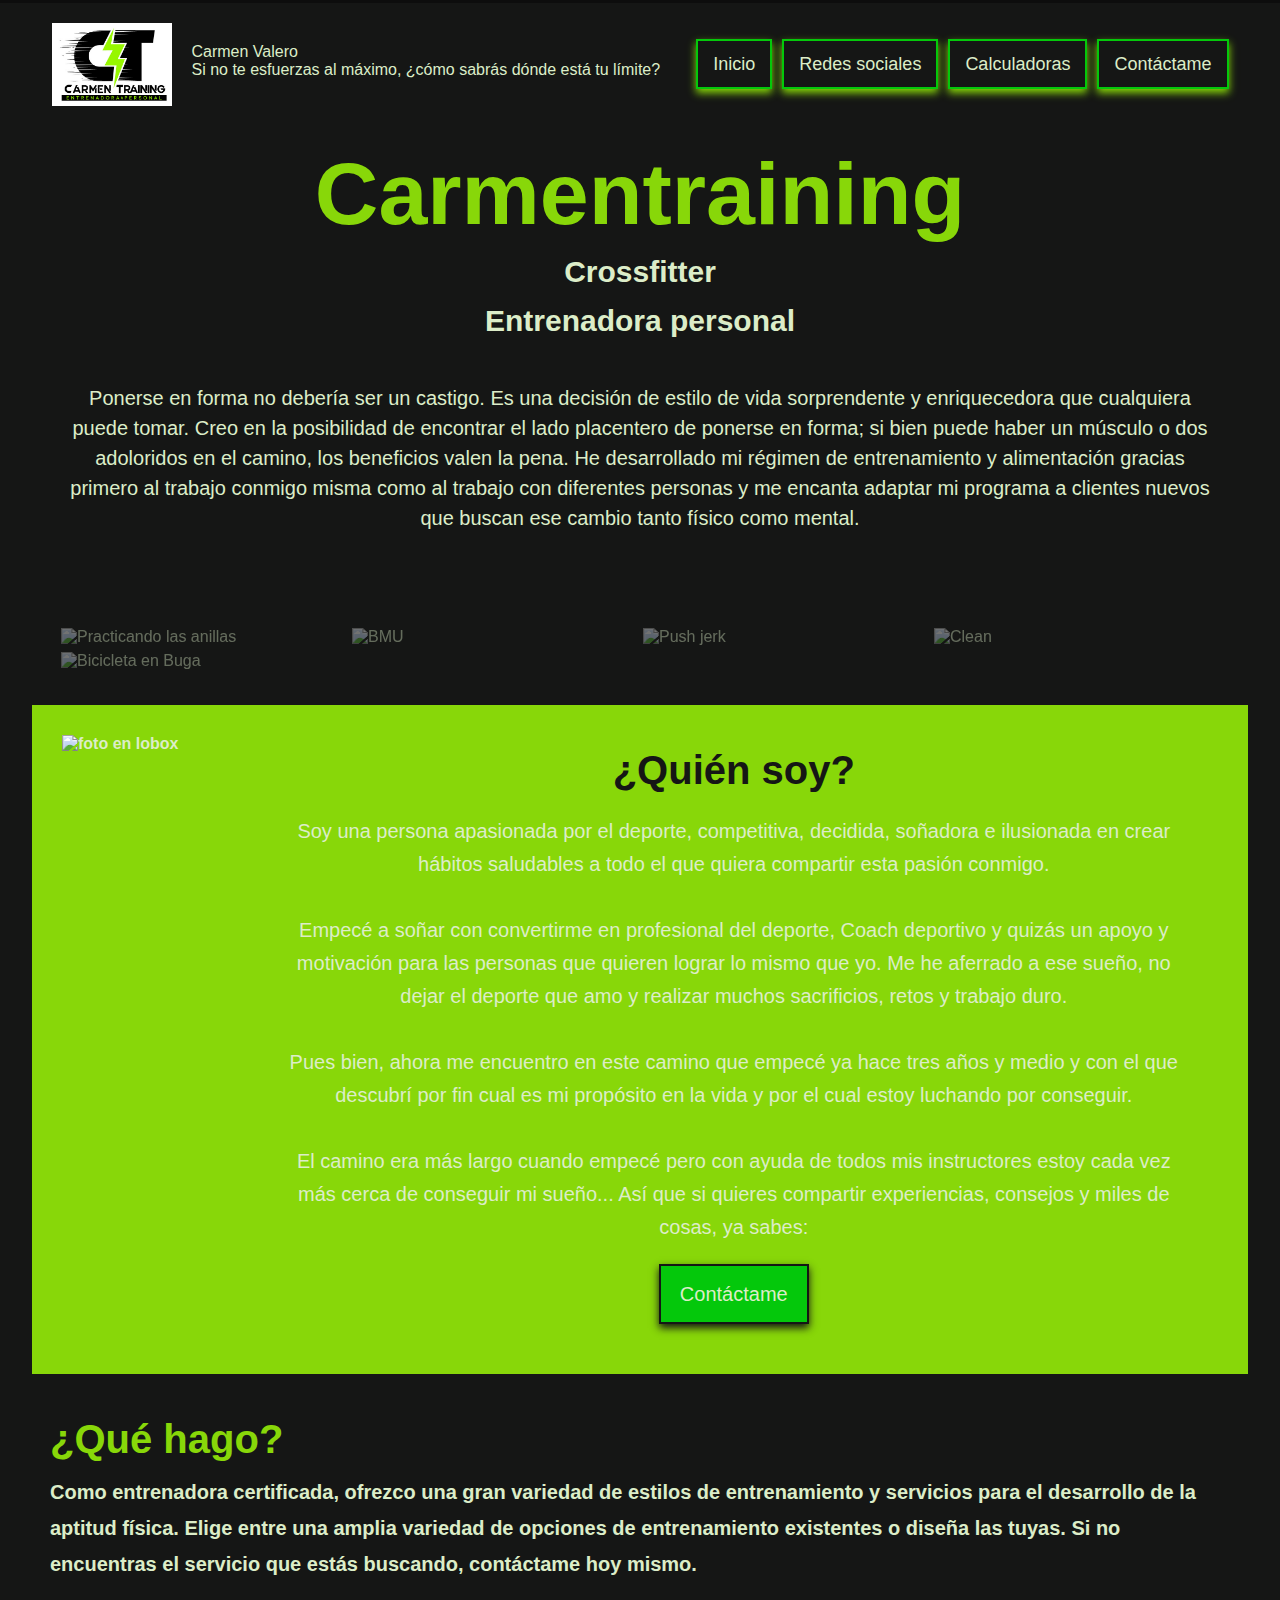
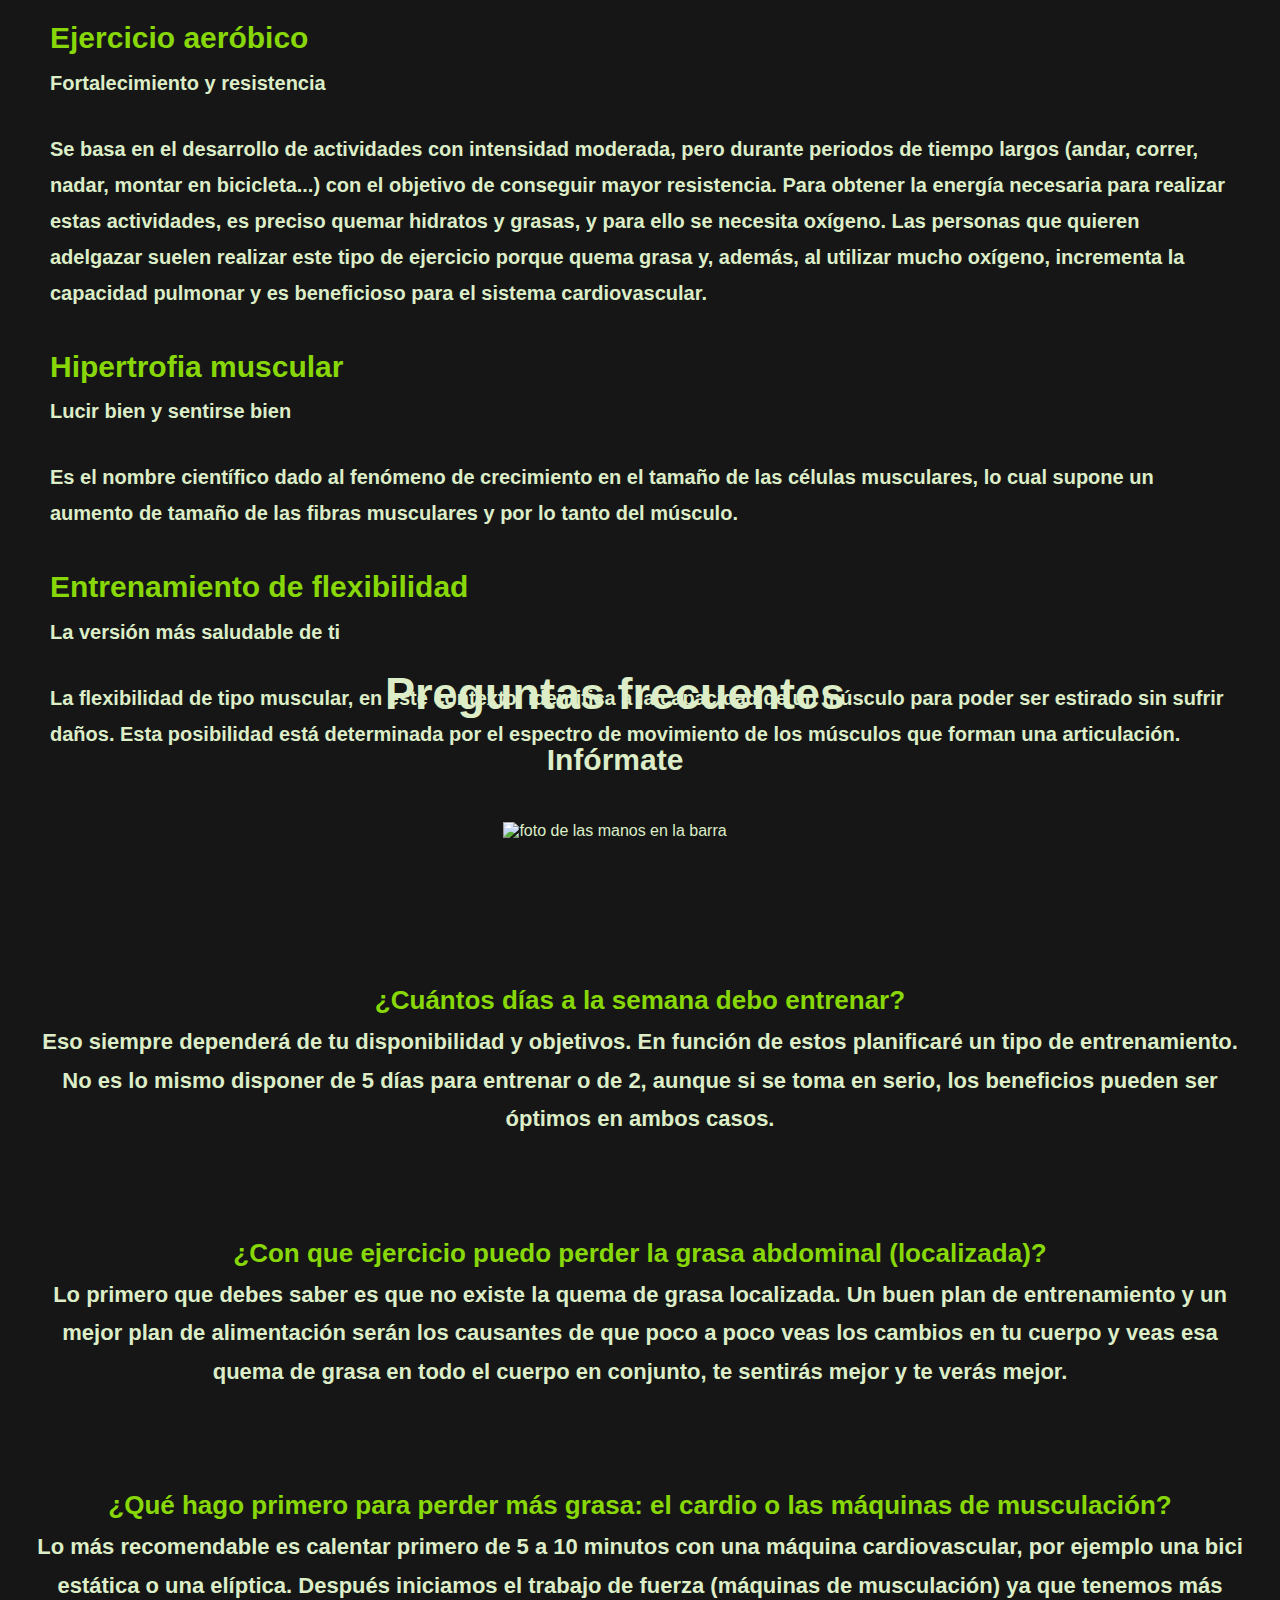
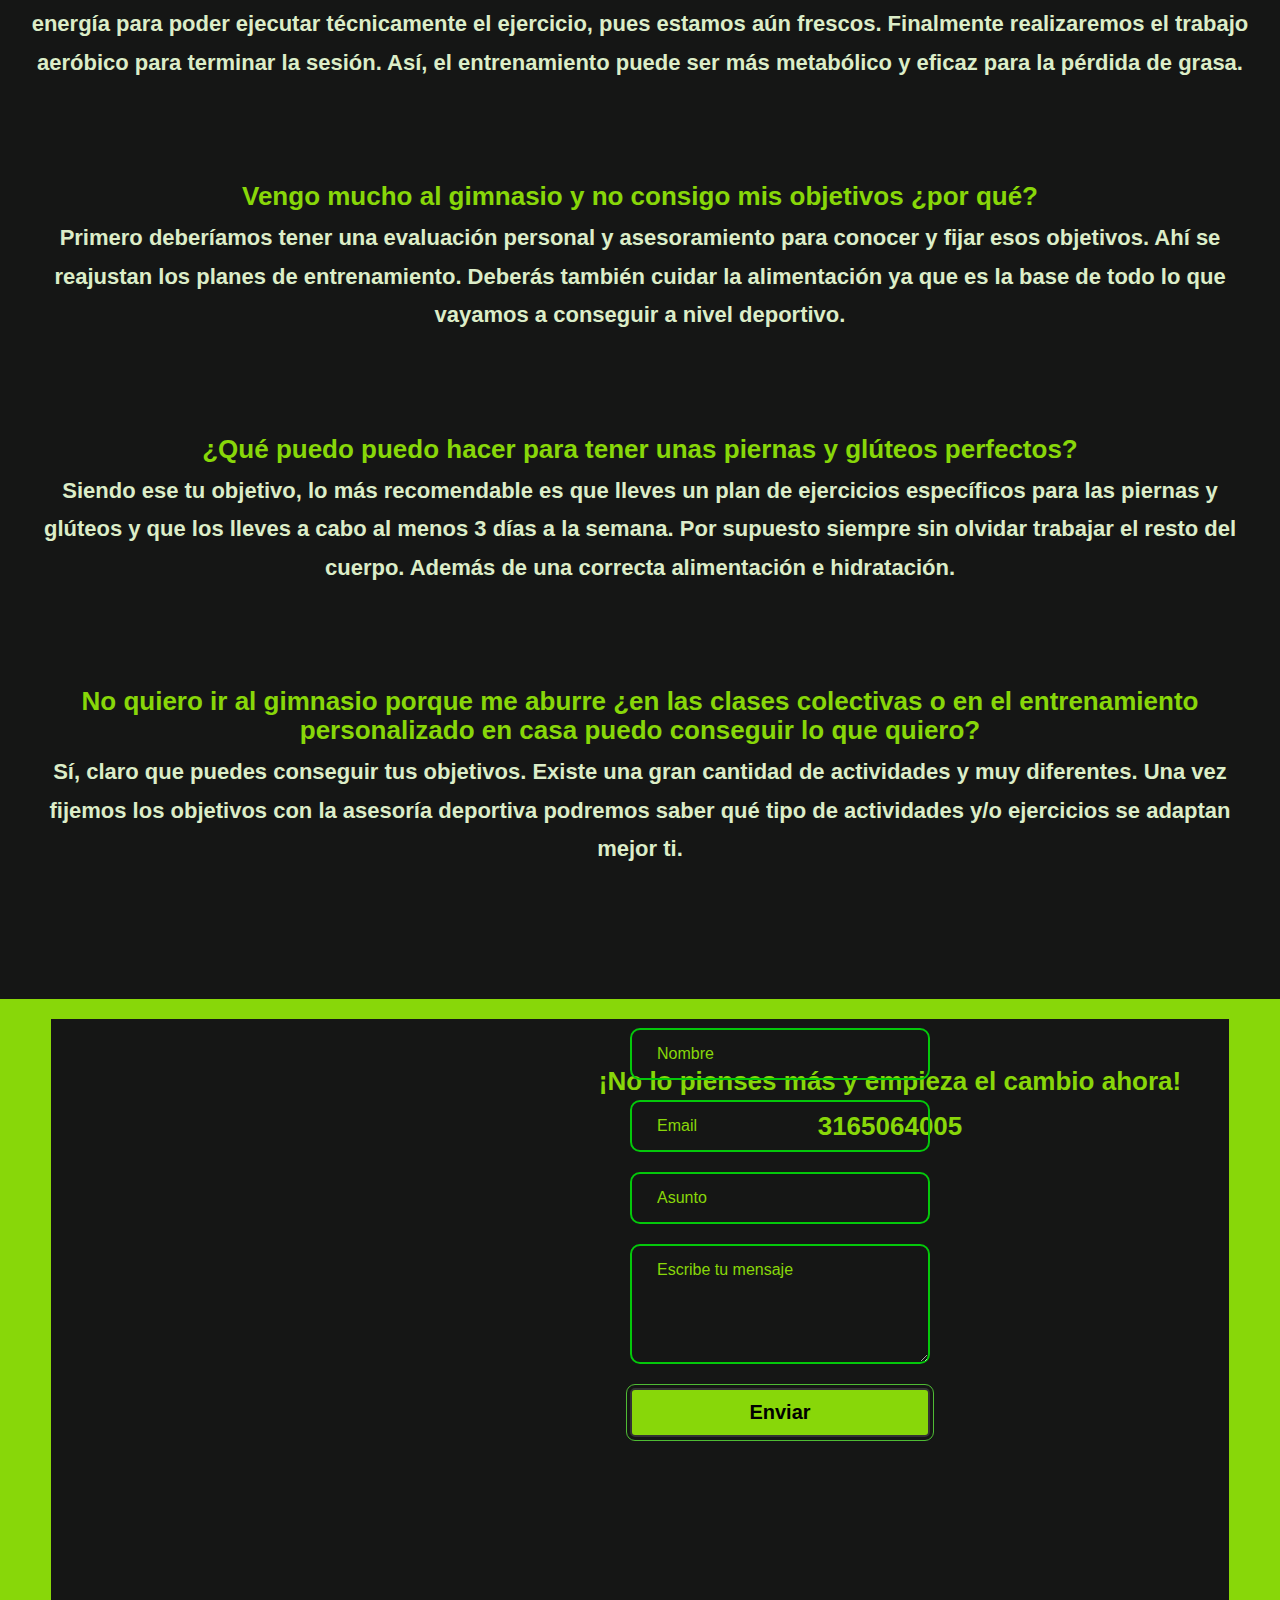
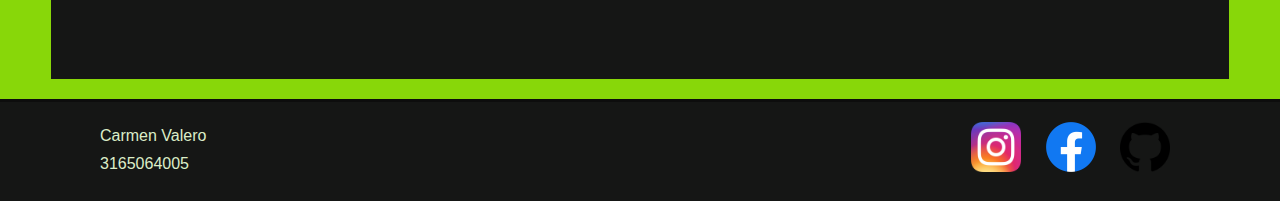
==== index.html @ f2d3661d "first commit" ====
<!DOCTYPE html>
<html lang="en">
	<head>
		<meta charset="utf-8">
		<meta name="viewport" content="width=device-width, initial-scale=1">
		<link rel="preconnect" href="https://fonts.googleapis.com">
		<link rel="preconnect" href="https://fonts.gstatic.com" crossorigin>
		<link href="https://fonts.googleapis.com/css2?family=Quicksand:wght@300;400;500;700&display=swap" rel="stylesheet">
		<link rel="stylesheet" href="style.css" />
		<link rel="shortcut icon" href="Imagenes/contraste-06.ico">
		<script src="index.js"></script>
		<title> @Carmentraining</title>
	</head>

	<body>
		<header>
			<nav class="nav">
				<section class="nav-left">
					<picture class="logo-nombre-eslogan">
						<img class= "logo" src="Imagenes/contraste-06.jpg" alt="logo de carmentraining">
						<figcaption class="nombre-eslogan">
							<p>Carmen Valero</p>
							<p>Si no te esfuerzas al máximo, ¿cómo sabrás dónde está tu límite?</p>
						</figcaption>
					</picture>
				</section>

				<ul class="nav-menu">
					<li class="nav-menu-item item1"><a class="nav-menu-link" href="#"><img src="./Imagenes/Inicio.png" alt="Inicio"><span>Inicio</span> </a></li>
					<li class="nav-menu-item-redes"><a class="nav-menu-link-redes" href="#footer"><img src="./Imagenes/redes-sociales.png" alt="Redes Sociales"><span>Redes sociales</span></a></li>
					<li class="nav-menu-item item3"><a class="nav-menu-link" href="./calculadoras.html"><img src="./Imagenes/calculadora.png" alt="Calculadoras"><span>Calculadoras</span></a></li>
					<li class="nav-menu-item item4"><a class="nav-menu-link" href="https://api.whatsapp.com/send?phone=573165064005" target="_blank"><img src="./Imagenes/contactame.png" alt="Contáctame"><span>Contáctame</span></a></li>
				</ul>
			</nav>
		</header>

		<main>
			<section class="carmentraining">
				<h1>Carmentraining</h1>
				<h2>Crossfitter</h2>
				<h3>Entrenadora personal</h3>
				<p>Ponerse en forma no debería ser un castigo. Es una decisión de estilo de vida sorprendente y enriquecedora que cualquiera puede tomar. Creo en la posibilidad de encontrar el lado placentero de ponerse en forma; si bien puede haber un músculo o dos adoloridos en el camino, los beneficios valen la pena. He desarrollado mi régimen de entrenamiento y alimentación gracias primero al trabajo conmigo misma como al trabajo con diferentes personas y me encanta adaptar mi programa a clientes nuevos que buscan ese cambio tanto físico como mental.</p>	
			</section>
		

			<section class="instagram">
					<img class="instagram-item" src="./imagenes/instagram1.jpg" alt="Practicando las anillas">
					<img class="instagram-item"  src="./imagenes/instagram2.jpg" alt="BMU">
					<img class="instagram-item"  src="./imagenes/instagram3.jpg" alt="Push jerk">
					<img class="instagram-item"  src="./imagenes/instagram4.jpg" alt="Clean">
					<img class="instagram-item"  src="./imagenes/instagram5.jpg" alt="Bicicleta en Buga">
			</section>

			<section class="quien-soy">
				<picture>
					<img src="./imagenes/principal.jpg" alt="foto en lobox">
					<figcaption>
						<p>¿Quién soy?</p>
						<p>Soy una persona apasionada por el deporte, competitiva, decidida, soñadora e ilusionada en crear hábitos saludables a todo el que quiera compartir esta pasión conmigo.<br><br>
						Empecé a soñar con convertirme en profesional del deporte, Coach deportivo y quizás un apoyo y motivación para las personas que quieren lograr lo mismo que yo. Me he aferrado a ese sueño, no dejar el deporte que amo y realizar muchos sacrificios, retos y trabajo duro. <br><br>
						Pues bien, ahora me encuentro en este camino que empecé ya hace tres años y medio y con el que descubrí por fin cual es mi propósito en la vida y por el cual estoy luchando por conseguir.<br><br> 
						El camino era más largo cuando empecé pero con ayuda de todos mis instructores estoy cada vez más cerca de conseguir mi sueño... Así que si quieres compartir experiencias, consejos y miles de cosas, ya sabes:</p>
						<a class="contactame" href="https://api.whatsapp.com/send?phone=573165064005" target="_blank">Contáctame</a>
					</figcaption>
				</picture>
			</section>

			<section class="que-hago">
				<picture>
					<img src="./imagenes/principal2.jpg" alt="">
				</picture>

				<article class="descripcion-titulo">
				<p>¿Qué hago?</p>
				<p>Como entrenadora certificada, ofrezco una gran variedad de estilos de entrenamiento y servicios para el desarrollo de la aptitud física. Elige entre una amplia variedad de opciones de entrenamiento existentes o diseña las tuyas. Si no encuentras el servicio que estás buscando, contáctame hoy mismo.</p>
				</article>

				<article class="descripcion">
					<p>Ejercicio aeróbico</p>
					<p>Fortalecimiento y resistencia</p>
					<p>Se basa en el desarrollo de actividades con intensidad moderada, pero durante periodos de tiempo largos (andar, correr, nadar, montar en bicicleta...) con el objetivo de conseguir mayor resistencia. Para obtener la energía necesaria para realizar estas actividades, es preciso quemar hidratos y grasas, y para ello se necesita oxígeno. Las personas que quieren adelgazar suelen realizar este tipo de ejercicio porque quema grasa y, además, al utilizar mucho oxígeno, incrementa la capacidad pulmonar y es beneficioso para el sistema cardiovascular.</p>
				</article>

				<article  class="descripcion">
					<p>Hipertrofia muscular</p>
					<p>Lucir bien y sentirse bien</p>
					<p>Es el nombre científico dado al fenómeno de crecimiento en el tamaño de las células musculares, lo cual supone un aumento de tamaño de las fibras musculares y por lo tanto del músculo.</p>
				</article>
				
				<article  class="descripcion">				
					<p>Entrenamiento de flexibilidad</p>
					<p>La versión más saludable de ti</p>
					<p>La flexibilidad de tipo muscular, en este contexto, identifica a la capacidad de un músculo para poder ser estirado sin sufrir daños. Esta posibilidad está determinada por el espectro de movimiento de los músculos que forman una articulación.</p>
				</article>	
			</section>

			<section class="preguntas_frecuentes">
				<section class="preguntas">
					<picture>
						<img src="./imagenes/principal3.jpg" alt="foto de las manos en la barra">
						<figcaption>
							<p>Preguntas frecuentes</p>
							<p>Infórmate</p>
						</figcaption>
					</picture>
				</section>

				<section class="respuestas">
					<article class="respuesta">
						<p>¿Cuántos días a la semana debo entrenar?</p>
						<p>Eso siempre dependerá de tu disponibilidad y objetivos. En función de estos planificaré un tipo de entrenamiento. No es lo mismo disponer de 5 días para entrenar o de 2, aunque si se toma en serio, los beneficios pueden ser óptimos en ambos casos.</p>
					</article>

					<article class="respuesta">
						<p>¿Con que ejercicio puedo perder la grasa abdominal (localizada)?</p>
						<p>Lo primero que debes saber es que no existe la quema de grasa localizada. Un buen plan de entrenamiento y un mejor plan de alimentación serán los causantes de que poco a poco veas los cambios en tu cuerpo y veas esa quema de grasa en todo el cuerpo en conjunto, te sentirás mejor y te verás mejor.</p>	
					</article>

					<article class="respuesta">
						<p>¿Qué hago primero para perder más grasa: el cardio o las máquinas de musculación?</p>
						<p>Lo más recomendable es calentar primero de 5 a 10 minutos con una máquina cardiovascular, por ejemplo una bici estática o una elíptica. Después iniciamos el trabajo de fuerza (máquinas de musculación) ya que tenemos más energía para poder ejecutar técnicamente el ejercicio, pues estamos aún frescos. Finalmente realizaremos el trabajo aeróbico para terminar la sesión. Así,  el entrenamiento puede ser más metabólico y eficaz para la pérdida de grasa.</p>	
					</article>

					<article class="respuesta">
						<p>Vengo mucho al gimnasio y no consigo mis objetivos ¿por qué?</p>
						<p>Primero deberíamos tener una evaluación personal y asesoramiento para conocer y fijar esos objetivos. Ahí se reajustan los planes de entrenamiento. Deberás también cuidar la alimentación ya que es la base de todo lo que vayamos a conseguir a nivel deportivo.</p>
					</article>
					
					<article class="respuesta">
						<p>¿Qué puedo puedo hacer para tener unas piernas y glúteos perfectos?</p>
						<p>Siendo ese tu objetivo, lo más recomendable es que lleves un plan de ejercicios específicos para las piernas y glúteos y que los lleves a cabo al menos 3 días a la semana. Por supuesto siempre sin olvidar trabajar el resto del cuerpo. Además de una correcta alimentación e hidratación.</p>
					</article>
					
					<article class="respuesta">
						<p>No quiero ir al gimnasio porque me aburre ¿en las clases colectivas o en el entrenamiento personalizado en casa puedo conseguir lo que quiero?</p>
						<p>Sí, claro que puedes conseguir tus objetivos. Existe una gran cantidad de actividades y muy diferentes. Una vez fijemos los objetivos con la asesoría deportiva podremos saber qué tipo de actividades y/o ejercicios se adaptan mejor ti.</p>
					</article>
				</section>
			</section>

			<section class="seccion-formulario">
				<section class="empieza_el_cambio">
					<section class="foto">
						<picture>
							<img src="./imagenes/principal4.jpg" alt="">
						</picture>
					</section>
				
					<section class="bloque-formulario">
						<article>
							<p>¡No lo pienses más y empieza el cambio ahora!</p>
							<p>3165064005</p>
						</article>
						<form class="formulario" action="mvalero4@hotmail.es" method="post" enctype="text/plain">
							<label for="nombre">
								<input class="celdas" type="text" name="nombre" value="Nombre" required autocomplete="name">
							</label>
							<label for="email">
								<input class="celdas" type="email" name="email" value="Email" required autocomplete="email">
							</label>
							<label for="asunto">
								<input class="celdas" type="text" name="asunto" value="Asunto" required>
							</label>
							<label for="mensaje">
								<textarea class="celdas" name="mensaje" rows="8" cols="80" required>Escribe tu mensaje</textarea>
							</label>
							<label for="enviar">
								<input class="boton" type="submit" name="enviar" value="Enviar">
							</label>
						</form>
					</section>
				</section>
			</section>

		</main>

		<footer id="footer">
			<section class="left">
				<p>Carmen Valero</p>
				<p>3165064005</p>
			</section>

			<section class="right">
				<a href="https://www.instagram.com/carmentraining/" target="_blank"><img src="./Imagenes/Instagram_icon.png.png" alt="logo-instagram"></a>
				<a href="https://www.facebook.com/mvalero4" target="_blank"><img src="./Imagenes/logo-facebook.png" alt="logo-facebook"></a>
				<a href="https://github.com/mvalero4" target="_blank"><img src="./Imagenes/logo-github.png" alt="logo-github"></a>
			</section>
		</footer>

	</body>

</html>
---- style.css ----
:root{
  --text-color: #DCEDC8;
  --text-color2: #212121;
  --background-color: #0d0d0d;
  --events-color: #151615;
  --button-color: #88D709;
  --button-color2: #04C80B;
  --font-weight-p: normal normal normal 20px/3.6rem avenir-lt-w01_35-light1475496,avenir-lt-w05_35-light,sans-serif;
  --font-weight-p2: normal normal normal 16px/1.75em avenir-lt-w01_35-light1475496,avenir-lt-w05_35-light,sans-serif;
  --font-weight-p3: normal normal normal 22px/1.75em avenir-lt-w01_35-light1475496,avenir-lt-w05_35-light,sans-serif;
  --font-weight-p4: normal normal normal 26px/1.75rem avenir-lt-w01_35-light1475496,avenir-lt-w05_35-light,sans-serif;
  --font-botones: normal normal normal 24px/1.75rem avenir-lt-w01_35-light1475496,avenir-lt-w05_35-light,sans-serif;
  --font-botones-inicio: normal normal normal 18px/1.75rem avenir-lt-w01_35-light1475496,avenir-lt-w05_35-light,sans-serif;
  --font-botones-inicio-reducidos: normal normal normal 12px/1.75rem avenir-lt-w01_35-light1475496,avenir-lt-w05_35-light,sans-serif;
}

*{
  box-sizing: border-box;
  padding: 0;
  margin: 0;
}

html{
  font-size: 62.5%;
}

body{
  font-size: 1.6rem;
  font-family: Arial, Helvetica, sans-serif;
  background-color: var(--background-color);
  color: var(--text-color);
  overflow-x: hidden;
}


/* Barra de navegación */

header{
  width: 100%;
  height: auto;
  align-items: center;
  background-color: var(--events-color);
  display: flex;
  justify-content: space-between;
  padding: 10px;
  position: fixed;
}

.nav{
  width: 95%;
  margin: 0 auto;
  background-color: var(--events-color);
  display: flex;
  justify-content: space-between;
}

.nav-left{
  display: flex;
  align-items: center;
  height: auto;
}

.logo-nombre-eslogan{
  display: flex;
  margin: 10px;
  height: auto;
}

.logo{
  width: 120px;
  height: auto;
  object-fit: cover;
}

.nombre-eslogan{
  margin-left: 20px;
  margin-top: 20px;
  justify-content: center;
  min-width: 200px;
}







/* botones */

.nav-menu{
  display: flex;
  list-style: none;
  align-items: center;
  height: auto;
}

.nav-menu-item {
  display: inline-block;
  border: 2px solid #00e600;
  background-color: transparent;
  font: var(--font-botones-inicio);
  border: 2px solid var(--button-color2);  
  text-align: center;
  width: max-content;
  height: 50px;
  margin-right: 10px;
  cursor: pointer;
  box-shadow: 0px 4px 8px var(--button-color);
  transition: .3s;
  z-index: 1;
  position: relative;
  overflow: hidden;
}

.nav-menu-item::before{
  content: '';
  width: 0;
  height: 300%;
  position: absolute;
  top: 50%;
  left: 50%;
  transform: translate(-50%, -50%) rotate(45deg);
  background: var(--text-color);
  transition: .5s ease;
  display: block;
  z-index: -1;
}

.nav-menu-item:hover::before {
  width: 105%;
}

.nav-menu-item:hover {
  color: #111;
  transform: translateY(50%);
}

.nav-menu-item-redes {
  display: inline-block;
  background-color: transparent;
  font: var(--font-botones-inicio);
  border: 2px solid var(--button-color2);  
  text-align: center;
  width: max-content;
  height: 50px;
  margin-right: 10px;
  cursor: pointer;
  box-shadow: 0px 4px 8px var(--button-color);
  transition: .3s;
  z-index: 1;
  position: relative;
  overflow: hidden;
}

.nav-menu-item-redes::before{
  content: '';
  width: 0;
  height: 300%;
  position: absolute;
  top: 50%;
  left: 50%;
  transform: translate(-50%, -50%) rotate(45deg);
  background: var(--text-color);
  transition: .5s ease;
  display: block;
  z-index: -1;
}

.nav-menu-item-redes:hover::before {
  width: 105%;
}

.nav-menu-item-redes:hover {
  color: #111;
  transform: translateY(50%);
}

.nav-menu-link{
  display: block;
  padding: 15px;
  width: 100%;
  height: 100%;
  color: var(--text-color);
  text-decoration: none;
}

.nav-menu-link:hover{
  color: #000000;
}

.nav-menu-link img{
  display: none;
}

.nav-menu-link-redes{
  display: inline-block;
  padding: 15px;
  width: 100%;
  height: 100%;
  color: var(--text-color);
  text-decoration: none;
}

.nav-menu-link-redes:hover {
  color: var(--text-color2);
}

.nav-menu-link-redes img{
  display: none;
}









/* Cuerpo de la página */

main{
  padding-top: 120px;
  width: 100%;
  background: var(--events-color);
  margin-bottom: 3px;
  margin-top: 3px;
}

main .carmentraining{
  text-align: center;
  justify-content: center;
  padding: 30px;
  line-height: 1rem;
  vertical-align: baseline;
  letter-spacing: normal;
}

h1{
  margin-top: 0;
  margin-bottom: 20px;
  border: 0;
  outline: 0;
  background: transparent;
  font: normal normal normal 88px/8.2rem oswald-medium,oswald,sans-serif;
  color: var(--button-color);
  font-weight: bold;
}

h1:hover{
  transform: scale(1.5);
}

h2,
h3{
  line-height: 1.4rem;
  font: normal normal normal 30px/3.41rem oswald-medium,oswald,sans-serif;
  font-weight: bold;
  margin-top: 0;
  margin-bottom: 15px;
}

.carmentraining p{
  font: var(--font-weight-p);
  line-height: 1.75rem;
  line-height: 30px;
  padding: 30px;
}








/* Reel de Instagram */

main .instagram{
  padding: 20px;
  margin: 15px auto;
  justify-items: center;
  align-items: center;
  height: auto;
  opacity: 0.40;
}

.instagram{
  display: grid;
  width: 100%;
  grid-template-columns: repeat(auto-fill, 285px);
  gap: 6px;
  justify-content: center;
}

.instagram-item{
  width: 100%;
  height: 100%;
  object-fit: cover;
}







/* Bloque de quién soy */

.quien-soy{
  width: 95%;
  margin: 0 auto;
  padding: 30px;
  font-weight: bold;
  background-color: var(--button-color);
}

.quien-soy picture{
  display: flex;
}

.quien-soy figcaption{
  text-align: center;
  float: right;
  justify-content: center;
  margin: 0 30px;
}

.quien-soy img{
  float: left;
  width: 500px;
  object-fit: cover;
}

.quien-soy p:nth-child(1){
  font: normal normal normal 40px/1.75em avenir-lt-w01_35-light1475496,avenir-lt-w05_35-light,sans-serif;
  font-weight: bold;
  color: var(--events-color);
  margin-bottom: 10px;
}

.quien-soy p:nth-child(2){
  font: var(--font-weight-p);
  color: var(--text-color);
  line-height: 3.3rem;
}

.contactame{
  display: flex;
  margin: 20px auto;
  text-align: center;
  justify-content: center;
  -webkit-transition-duration: 0.4s;
  transition-duration: 0.4s;
  background-color: var(--button-color2);
  color: var(--text-color);
  font: var(--font-weight-p);
  padding: 10px;
  width: 150px;
  cursor: pointer;
  text-decoration: none;
  border: 2px solid var(--events-color);
  box-shadow: 0px 4px 8px var(--events-color);
}

.contactame:hover {
  background-color: var(--text-color);
  color: var(--text-color2);
  transform: scale(1.5);
}




/* Bloque de que hago */

.que-hago{
  width: 100%;
  margin: 30px auto;
  font-weight: bold;
  background-color: var(--events-color);
}

.que-hago img{
  display: flex;
  float: right;
  margin-right: 50px;
  height: 1060px;
  object-fit: cover;
}

.descripcion-titulo p:nth-child(1){
  font: normal normal normal 40px/1.75em avenir-lt-w01_35-light1475496,avenir-lt-w05_35-light,sans-serif;
  font-weight: bold;
  color: var(--button-color);
  margin-bottom: 0;
  margin-left: 50px;
  font-weight: bold;
}

.descripcion-titulo p:nth-child(2){
  font: var(--font-weight-p);
  color: var(--text-color);
  margin-bottom: 30px;
  margin-left: 50px;
  font-weight: bold;
}

.descripcion p:nth-child(1){
  font: normal normal normal 30px/1.75em avenir-lt-w01_35-light1475496,avenir-lt-w05_35-light,sans-serif;
  font-weight: bold;
  color: var(--button-color);
  margin-bottom: 0;
  margin-left: 50px;
  font-weight: bold;
}

.descripcion p:nth-child(2){
  font: var(--font-weight-p);
  color: var(--text-color);
  margin-bottom: 30px;
  margin-left: 50px;
  font-weight: bold;
}

.descripcion p:nth-child(3){
  font: var(--font-weight-p);
  color: var(--text-color);
  margin-bottom: 30px;
  margin-left: 50px;
  font-weight: bold;
}








/* Bloque de preguntas frecuentes */

.preguntas_frecuentes{
  text-align: center;
  width: 100%;
}

.preguntas{
  text-align: center;
  align-content: center;
  justify-content: center;
}

.preguntas_frecuentes img{
  margin-top: 40px;
  width: 100%;
  height: 400px;
}

.preguntas figcaption {
 margin-top: -15%;
 margin-bottom: 120px;
}

.preguntas figcaption p:nth-child(1){
  font: normal normal normal 45px/1.75em avenir-lt-w01_35-light1475496,avenir-lt-w05_35-light,sans-serif;
  font-weight: bold;
  color: var(--text-color);
}

.preguntas p:nth-child(2){
  font: normal normal normal 30px/1.75em avenir-lt-w01_35-light1475496,avenir-lt-w05_35-light,sans-serif;
  font-weight: bold;
  color: var(--text-color);
}

.respuestas{
  width: 100%;
  height: auto;
  margin-top: 50px;
  background-color: var(--events-color);
  text-align: center;
  justify-content: center;
  padding: 30px;
}

.respuesta p:nth-child(1){
  font: var(--font-weight-p4);
  font-weight: bold;
  color: var(--button-color);
  margin-bottom: 0;
  line-height: 2.9rem;
}

.respuesta p:nth-child(2){
  font: var(--font-weight-p3);
  font-weight: bold;
  color: var(--text-color);
  margin-top: 8px;
  margin-bottom: 100px;
}









/* Bloque de medidas */

#toma-medidas{
  width: 100%;
  display: flex;
  background-color: var(--events-color);
  margin: 0 auto;
  margin-bottom: 10px;
  padding: 20px;
  font-weight: bold;
}

.container-all{
  font: var(--font-weight-p);
  line-height: normal;
  margin: 0 auto;
  padding: 20px;
  width: 95%;
  height: 600px;
  background: var(--button-color);
  font-weight: bold;
  text-align: center;
}

.container-all h6{
  font: var(--font-weight-p);
  line-height: normal;
  margin: 0 auto;
  padding: 20px;
  width: 95%;
  height: auto;
  background: var(--button-color2);
  color: var(--events-color);
  box-shadow: 0px 4px 8px var(--events-color);
  font-weight: bold;
}

.container-all p{
  font: var(--font-weight-p);
  line-height: normal;
  margin: 0 auto;
  padding: 20px;
  width: 95%;
  height: auto;
  font-weight: bold;
}

.tabla{
  margin: 0 auto;
  padding: 10px;
  width: 95%;
  background: var(--events-color);
  font-weight: bold;
  display: flex;
  align-items: center;
  justify-content: center;
}

.tabla-medidas-celdas{
  font: var(--font-weight-p2);
  width: 300px;
  margin-right: 20px;
  margin-left: 20px;
}

#Peso{
  font: var(--font-weight-p2);
}

#Estatura{
  font: var(--font-weight-p2);
}

.calcula-medidas{
  background-color: transparent;
  font: var(--font-botones);
  border: none;
  color: var(--text-color);
  text-align: center;
  font-size: 1.8rem;
  padding: 15px;
  width: 130px;
  height: 50px;
  margin-top: 10px;
  margin-left: 30px;
  cursor: pointer;
  box-shadow: 0px 4px 8px var(--button-color2);
  text-decoration: none;
  }
  
  .calcula-medidas:hover,
  .calcula-medidas:focus {
    outline     : none;
    background  : var(--text-color);
    color       : var(--events-color);
  }

  .parrafos{
    padding: 10px;
    margin: 0 auto;
    width: 95%;
    font-weight: bold;
    display: flex;
    align-items: center;
    justify-content: center;
  }

  #Resultado{
    background-color: transparent;
    color: red;
    font: var(--font-botones);
    line-height: normal;
    text-align: center;
    width: 400px;
  }

  #Explicacion{
    background-color: transparent;
    color: red;
    font: var(--font-botones);
    line-height: normal;
    text-align: center;
    width: 400px;
  }






/* Bloque metabolismo basal */

  #metabolismo-basal{
    width: 100%;
    display: flex;
    background-color: var(--events-color);
    margin: 0 auto;
    padding: 20px;
    font-weight: bold;
  }
  
  .metabolismo-container-all{
    font: var(--font-weight-p);
    line-height: normal;
    margin: 0 auto;
    padding: 20px;
    width: 95%;
    height: 780px;
    background: var(--button-color);
    font-weight: bold;
  }
  
  .metabolismo-container-all h6{
    font: var(--font-weight-p);
    line-height: normal;
    margin: 0 auto;
    padding: 20px;
    width: 95%;
    height: auto;
    background: var(--button-color2);
    box-shadow: 0px 4px 8px var(--events-color);
    color: var(--events-color);
    font-weight: bold;
    text-align: center;
  }
  
  .metabolismo-container-all p{
    font: var(--font-weight-p);
    line-height: normal;
    margin: 0 auto;
    padding: 20px;
    width: 95%;
    height: auto;
    font-weight: bold;
    text-align: center;
  }
  
  .metabolismo-tabla{
    float: left;
    padding: 20px;
    width: 20%;
    background: var(--events-color);
    font-weight: bold;
    display: flex;
    text-align: center;
    flex-direction: column;
    align-items: center;
    justify-content: center;
    margin-top: 50px;
    margin-bottom: 20px;
    margin-left: 120px;
  }

  .tabla-metabolismo-celdas{
    font: var(--font-weight-p2);
    width: 260px;
    margin-bottom: 10px;
  }
  
  #Sexo{
    font: var(--font-weight-p2);
    width: 200px;
  }

  #Edad{
    font: var(--font-weight-p2);
    width: 200px;
  }
  
  #Peso1{
    font: var(--font-weight-p2);
    width: 200px;
  }

  #Estatura1{
    font: var(--font-weight-p2);
    width: 200px;
  }
  
  .calcula-metabolismo{
    background-color: transparent;
    font: var(--font-botones);
    border: none;
    color: var(--text-color);
    text-align: center;
    font-size: 1.8rem;
    padding: 15px;
    width: 130px;
    height: 50px;
    margin-top: 20px;
    cursor: pointer;
    box-shadow: 0px 4px 8px var(--button-color2);
    text-decoration: none;
    }
    
    .calcula-metabolismo:hover,
    .calcula-metabolismo:focus {
      outline     : none;
      background  : var(--text-color);
      color       : var(--events-color);
    }
  
    .parrafos1{
      float: right;
      margin-right: 50px;
      padding: 20px;
      width: 65%;
      height: auto;
      font-weight: bold;
      justify-content: center;
    }
  
    #Resultado1{
      background-color: transparent;
      color: red;
      font: var(--font-botones);
      line-height: normal;
      text-align: center;
      width: 100%;
    }
  
    #Explicacion1{
      background-color: transparent;
      color: red;
      font: var(--font-botones);
      line-height: normal;
      text-align: center;
      width: 100%;
    }







/* Bloque de formulario */

.seccion-formulario{
  width: 100%;
  background-color: var(--button-color);
  margin: 0 auto;
  padding: 20px;
  font-weight: bold;
}

.foto img{
  float: left;
  width: 500px;
  object-fit: cover;
}

.empieza_el_cambio{
  margin: 0 auto;
  padding: 20px;
  width: 95%;
  height: 660px;
  background: var(--events-color);
  font-weight: bold;
  display: flex;
}

.bloque-formulario{
  margin : 20px auto;
  box-sizing: border-box;
  align-items: center;
  text-align: center;
  justify-content: center;
}

.bloque-formulario article{
  text-align: center;
  margin-bottom: 25px;
  display: inline-block;
  font: normal normal normal 26px/1.75em avenir-lt-w01_35-light1475496,avenir-lt-w05_35-light,sans-serif;
  font-weight: bold;
  color: var(--button-color);
}

.formulario{
  align-self: center;
  position : absolute;
  right: 350px;
  margin : 30px auto;
  box-sizing: border-box;
  display  : grid;
  grid-gap : 20px;
}

.formulario .celdas{
  width: 320px;
  color: var(--button-color);
  border: 2px solid var(--button-color2);
  border-radius: 10px;
  padding: 10px 25px;
  background: transparent;
  font: var(--font-weight-p2);
  width: 300px;
}

.formulario .celdas:active {
  box-shadow: 2px 2px 15px var(--button-color) inset;
}


.formulario textarea{
  font: var(--font-weight-p2);
  width: 320px;
  height: 120px;
  color: var(--button-color);
  border: 2px solid var(--button-color2);
  border-radius: 10px;
  padding: 10px 25px;
  background: transparent;
}

.formulario textarea:active {
  box-shadow: 2px 2px 15px var(--button-color) inset;
}

.formulario .boton{
  padding: 5px;
  width: 300px;
  font: bold .6em sans-serif;
  border: 2px solid #333;
  border-radius: 5px;
  background: none;
  cursor: pointer;
  background-color: var(--button-color);
  font: normal normal normal 20px/1.75em avenir-lt-w01_35-light1475496,avenir-lt-w05_35-light,sans-serif;
  font-weight: bold;
  outline: 1.5px solid rgb(79, 187, 52);
  outline-offset: .3rem;
}

.formulario .boton:hover,
.formulario .boton:focus {
  outline     : none;
  background  : var(--text-color);
  color       : var(--events-color);
  transform: scale(1.2);
}









/* Bloque del footer */

footer{
  background-color: var(--events-color);
  font: var(--font-weight-p2);
  width: 100%;
  margin-top: 3px;
  padding: 20px;
  display: grid;
  grid-template-columns: 1fr 1fr;
}

.left{
  justify-self: flex-start;
  margin-left: 80px;
}

.right{
  justify-self: flex-end;
  margin-right: 80px;
}

.right img{
  width: 50px;
  list-style: none;
  margin-right: 10px;
  margin-left: 10px;
}

.right img:hover{
  transform: scale(1.2);
}





/* Diseño responsive */

@media only screen and (min-width: 320px) and (max-width: 650px){

  :root{
    --text-color: #fff;
    --text-color2: #000000;
    --background-color: #0d0d0d;
    --events-color: #151615;
    --button-color: #94E90A;
    --button-color2: #00e600;
    --font-weight-p: normal normal normal 16px/3.6rem avenir-lt-w01_35-light1475496,avenir-lt-w05_35-light,sans-serif;
    --font-weight-p2: normal normal normal 12px/1.75em avenir-lt-w01_35-light1475496,avenir-lt-w05_35-light,sans-serif;
    --font-weight-p3: normal normal normal 18px/1.75em avenir-lt-w01_35-light1475496,avenir-lt-w05_35-light,sans-serif;
    --font-weight-p4: normal normal normal 22px/1.75rem avenir-lt-w01_35-light1475496,avenir-lt-w05_35-light,sans-serif;
    --font-botones: normal normal normal 20px/1.75rem avenir-lt-w01_35-light1475496,avenir-lt-w05_35-light,sans-serif;
    --font-botones-inicio: normal normal normal 14px/1.75rem avenir-lt-w01_35-light1475496,avenir-lt-w05_35-light,sans-serif;
    --font-botones-inicio-reducidos: normal normal normal 8px/1.75rem avenir-lt-w01_35-light1475496,avenir-lt-w05_35-light,sans-serif;
  }

  body{
    font-size: 1.2rem;
  }
  
  /* Barra de navegación */

  .nav{
   flex-direction: column;
   width: 100%;
  }
  


  
  
  /* botones */

  .nav-menu{
    flex-direction: row;
    width: 100%;
    align-items: center;
    justify-content: center;
  }

  .nav-menu-item{
    margin-right: 0;
  }

  .nav-menu-link{
    margin-right: 0;
  }

  .nav-menu-item-redes{
    margin-right: 0;
  }

  .nav-menu-link-redes{
    padding: 8px;
  }

  .carmentraining{
    margin-top: 100px;
  }

  .carmentraining h1{
    margin-top: 0;
    margin-bottom: 20px;
    font: normal normal normal 40px/8.2rem oswald-medium,oswald,sans-serif;
  }

  .quien-soy{
    width: 95%;
    margin: 0 auto;
    padding: 30px;
    font-weight: bold;
    background-color: var(--button-color);
  }
  
  .quien-soy picture{
    flex-direction: column;
  }

  .quien-soy img{
    width: 100%;
    object-fit: cover;
  }

  .quien-soy figcaption{
    margin: 0 auto;
  }

  .que-hago{
    padding: 20px;
  }
  
  .descripcion-titulo p:nth-child(1){
    text-align: center;
    margin-left: 0;
  }
  
  .descripcion-titulo p:nth-child(2){
    margin-left: 0;
    text-align: center;
  }
  
  .descripcion p:nth-child(1){
    margin-left: 0;
    text-align: center;
  }
  
  .descripcion p:nth-child(2){
    margin-left: 0;
    text-align: center;
  }
  
  .descripcion p:nth-child(3){
    margin-left: 0;
    text-align: center;
  }
  
  .que-hago img{
    width: 100%;
    object-fit: cover;
    display: flex;
    float: right;
    height: auto;
    margin-right: 0;
    object-fit: cover;
  }

  .preguntas figcaption p:nth-child(1){
    margin-top: -250px;
  }
  
  .preguntas p:nth-child(2){
    margin-top: -140px;
  }

  .preguntas_frecuentes{
    margin-top: 350px;
  }

  .preguntas_frecuentes img{
    display: none;
  }

  .respuestas{
    margin-top: 20px;
    padding: 20px;
  }

  .container-all{
    height: auto;
  }

  .tabla{
    flex-direction: column;
    width: 100%;
    padding: 5px;
  }

  .tabla-medidas-celdas{
    width: 200px;
  }

  #Peso{
    width: 100%;
  }
  
  #Estatura{
    width: 100%;
  }

  .calcula-medidas{
    margin-left: 0;
    width: 100%;
  }

  .metabolismo-container-all{
    height: auto;
  }

  .metabolismo-tabla{
    flex-direction: column;
    width: 100%;
    padding: 5px;
    margin-top: 20px;
    margin-bottom: 20px;
    margin-left: 0;
  }

  .tabla-metabolismo-celdas{
    width: 200px;
  }

  .calcula-metabolismo{
    margin-left: 0;
    width: 100%;
  }

  .parrafos1{
    margin-right: 0;
    margin-left: 0;
    width: 100%;
    height: auto;
  }

  .seccion-formulario{
    height: auto;
  }

  .foto img{
    width: 100%;
    object-fit: cover;
  }
  
  .empieza_el_cambio{
    width: 100%;
    padding: 0;
    height: auto;
    flex-direction: column;
  }
  
  .bloque-formulario{
    margin : 0 auto;
  }
  
  .bloque-formulario{
    margin : 0 auto;
  }
  
  .bloque-formulario article{
    margin-bottom: 20px;
  }
  
  .formulario{
    width: 100%;
    left: 0;
    right: 0;
    margin : 0 auto;
    grid-gap : 10px;
    position: static;
  }
  
  .formulario .boton{
  padding: 5px;
  margin-bottom: 10px;
  }

  footer{
    grid-template-rows: 1fr 1fr;
    grid-template-columns: 1fr;
  }
  
  .left{
    grid-row: 1;
    margin-left: 10px;
    margin-bottom: 20px;
    justify-self: center;
  }
  
  .right{
    grid-row: 2;
    margin-left: 0;
    justify-self: center;
    margin: 0 auto;
  }
  
  .right img{
    width: 30px;
  }

}




@media only screen and (min-width: 650px) and (max-width: 950px){

  :root{
    --text-color: #fff;
    --text-color2: #000000;
    --background-color: #0d0d0d;
    --events-color: #151615;
    --button-color: #94E90A;
    --button-color2: #00e600;
    --font-weight-p: normal normal normal 16px/3.6rem avenir-lt-w01_35-light1475496,avenir-lt-w05_35-light,sans-serif;
    --font-weight-p2: normal normal normal 12px/1.75em avenir-lt-w01_35-light1475496,avenir-lt-w05_35-light,sans-serif;
    --font-weight-p3: normal normal normal 18px/1.75em avenir-lt-w01_35-light1475496,avenir-lt-w05_35-light,sans-serif;
    --font-weight-p4: normal normal normal 22px/1.75rem avenir-lt-w01_35-light1475496,avenir-lt-w05_35-light,sans-serif;
    --font-botones: normal normal normal 20px/1.75rem avenir-lt-w01_35-light1475496,avenir-lt-w05_35-light,sans-serif;
    --font-botones-inicio: normal normal normal 14px/1.75rem avenir-lt-w01_35-light1475496,avenir-lt-w05_35-light,sans-serif;
    --font-botones-inicio-reducidos: normal normal normal 8px/1.75rem avenir-lt-w01_35-light1475496,avenir-lt-w05_35-light,sans-serif;
  }

  body{
    font-size: 1.2rem;
  }
  
  /* Barra de navegación */

  .nav{
   flex-direction: column;
   width: 100%;
  }
  


  
  
  /* botones */

  .nav-menu{
    flex-direction: row;
    width: 100%;
    align-items: center;
    justify-content: center;
  }

  .nav-menu-item{
    margin-right: 0;
  }

  .nav-menu-link{
    margin-right: 0;
  }

  .nav-menu-item-redes{
    margin-right: 0;
  }

  .nav-menu-link-redes{
    padding: 15px;
  }

  .carmentraining{
    margin-top: 100px;
  }

  .carmentraining h1{
    margin-top: 0;
    margin-bottom: 20px;
    font: normal normal normal 80px/8.2rem oswald-medium,oswald,sans-serif;
  }

  .quien-soy{
    width: 95%;
    margin: 0 auto;
    padding: 30px;
    font-weight: bold;
    background-color: var(--button-color);
  }
  
  .quien-soy picture{
    flex-direction: column;
  }

  .quien-soy img{
    width: 100%;
    object-fit: cover;
  }

  .que-hago{
    padding: 20px;
  }
  
  .descripcion-titulo p:nth-child(1){
    text-align: center;
    margin-left: 0;
  }
  
  .descripcion-titulo p:nth-child(2){
    margin-left: 0;
    text-align: center;
  }
  
  .descripcion p:nth-child(1){
    margin-left: 0;
    text-align: center;
  }
  
  .descripcion p:nth-child(2){
    margin-left: 0;
    text-align: center;
  }
  
  .descripcion p:nth-child(3){
    margin-left: 0;
    text-align: center;
  }
  
  .que-hago img{
    width: 100%;
    object-fit: cover;
    display: flex;
    float: right;
    height: auto;
    margin-right: 0;
    object-fit: cover;
  }

  .preguntas figcaption p:nth-child(1){
    margin-top: -250px;
  }
  
  .preguntas p:nth-child(2){
    margin-top: -140px;
  }

  .preguntas_frecuentes{
    margin-top: 350px;
  }

  .preguntas_frecuentes img{
    display: none;
  }

  .respuestas{
    margin-top: 20px;
    padding: 20px;
  }

  .container-all{
    height: auto;
  }

  .tabla{
    flex-direction: column;
    width: 100%;
    padding: 5px;
  }

  .tabla-medidas-celdas{
    width: 200px;
  }

  #Peso{
    width: 100%;
  }
  
  #Estatura{
    width: 100%;
  }

  .calcula-medidas{
    margin-left: 0;
    width: 100%;
  }

  .metabolismo-container-all{
    height: auto;
  }

  .metabolismo-tabla{
    flex-direction: column;
    width: 100%;
    padding: 5px;
    margin-top: 20px;
    margin-bottom: 20px;
    margin-left: 0;
  }

  .tabla-metabolismo-celdas{
    width: 200px;
  }

  .calcula-metabolismo{
    margin-left: 0;
    width: 100%;
  }

  .parrafos1{
    margin-right: 0;
    margin-left: 0;
    width: 100%;
    height: auto;
  }

  .seccion-formulario{
    height: auto;
  }

  .foto img{
    width: 100%;
    object-fit: cover;
  }
  
  .empieza_el_cambio{
    width: 100%;
    padding: 0;
    height: auto;
    flex-direction: column;
  }
  
  .bloque-formulario{
    margin : 0 auto;
  }
  
  .bloque-formulario{
    margin : 0 auto;
  }
  
  .bloque-formulario article{
    margin-bottom: 20px;
  }
  
  .formulario{
    width: 100%;
    left: 0;
    right: 0;
    margin : 0 auto;
    grid-gap : 10px;
    position: static;
  }
  
  .formulario .boton{
  padding: 5px;
  margin-bottom: 10px;
  }

  footer{
    flex-direction: column;
  }
  
  .left{
    margin-left: 10px;
    width: 100%;
    margin-bottom: 10px;
  }
  
  .right{
    margin-left: 0;
  }
  
  .right img{
    width: 30px;
  }

}



@media only screen and (min-width: 320px) and (max-width: 500px){

  .nav-menu{
    margin-top: 30px;
  }

  .nav-menu-item{
    background-repeat: no-repeat;
    background-color: #12ed54;
    background-image: linear-gradient(45deg, var(--button-color) 0%, var(--button-color2) 100%);
    border: 2px solid var(--background-color);
    margin-right: 10px;
  }

  .nav-menu-item:hover{
    background-color: var(--button-color2);
  }

  .nav-menu-link{
    padding: 10px;
  }

  .nav-menu-link img{
    display: flex;
    width: 25px;
    height: auto;
  }

  .nav-menu-link span{
    display: none;
  }


  .nav-menu-item-redes{
    background-repeat: no-repeat;
    background-color: #12ed54;
    background-image: linear-gradient(45deg, var(--button-color) 0%, var(--button-color2) 100%);
    border: 2px solid var(--background-color);
    margin-right: 10px;
  }

  .nav-menu-link-redes{
    padding: 10px;
  }

  .nav-menu-link-redes img{
    display: flex;
    width: 25px;
    height: auto;
  }

  .nav-menu-link-redes span{
    display: none;
  }
}
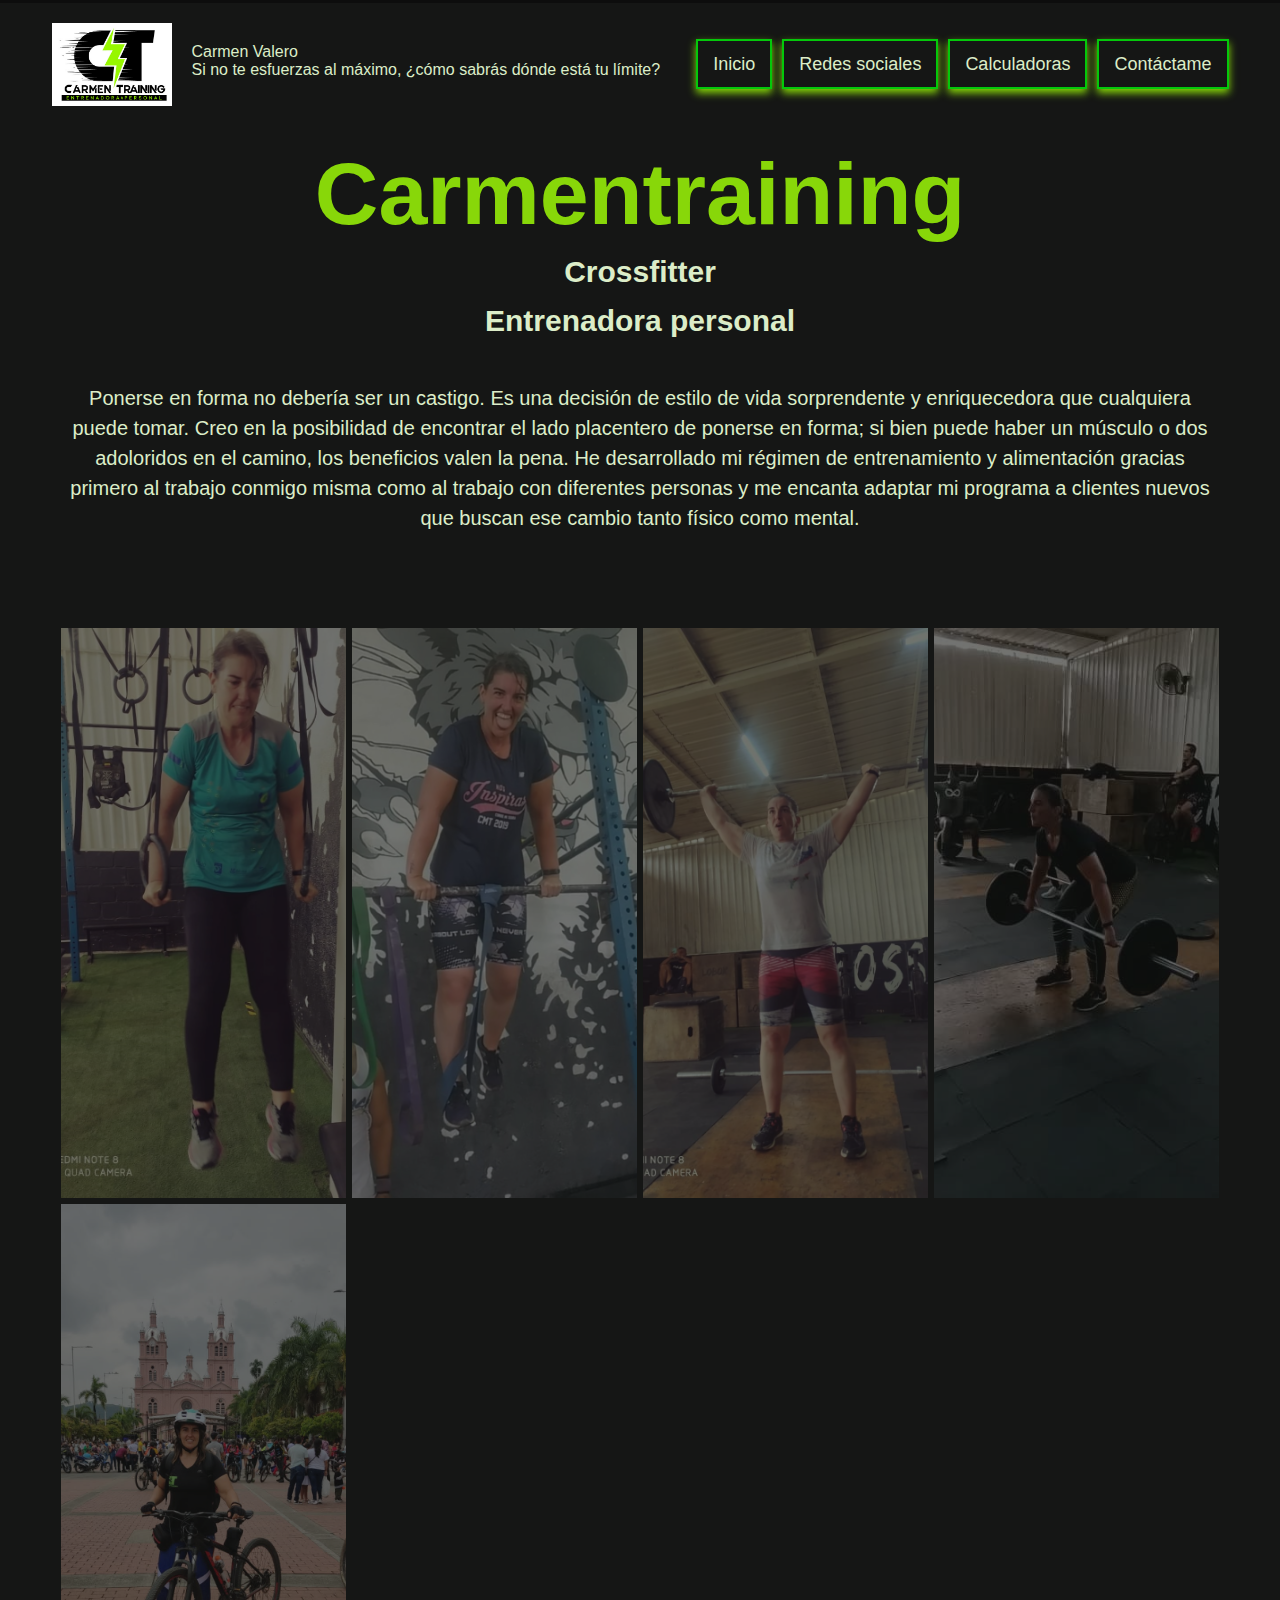
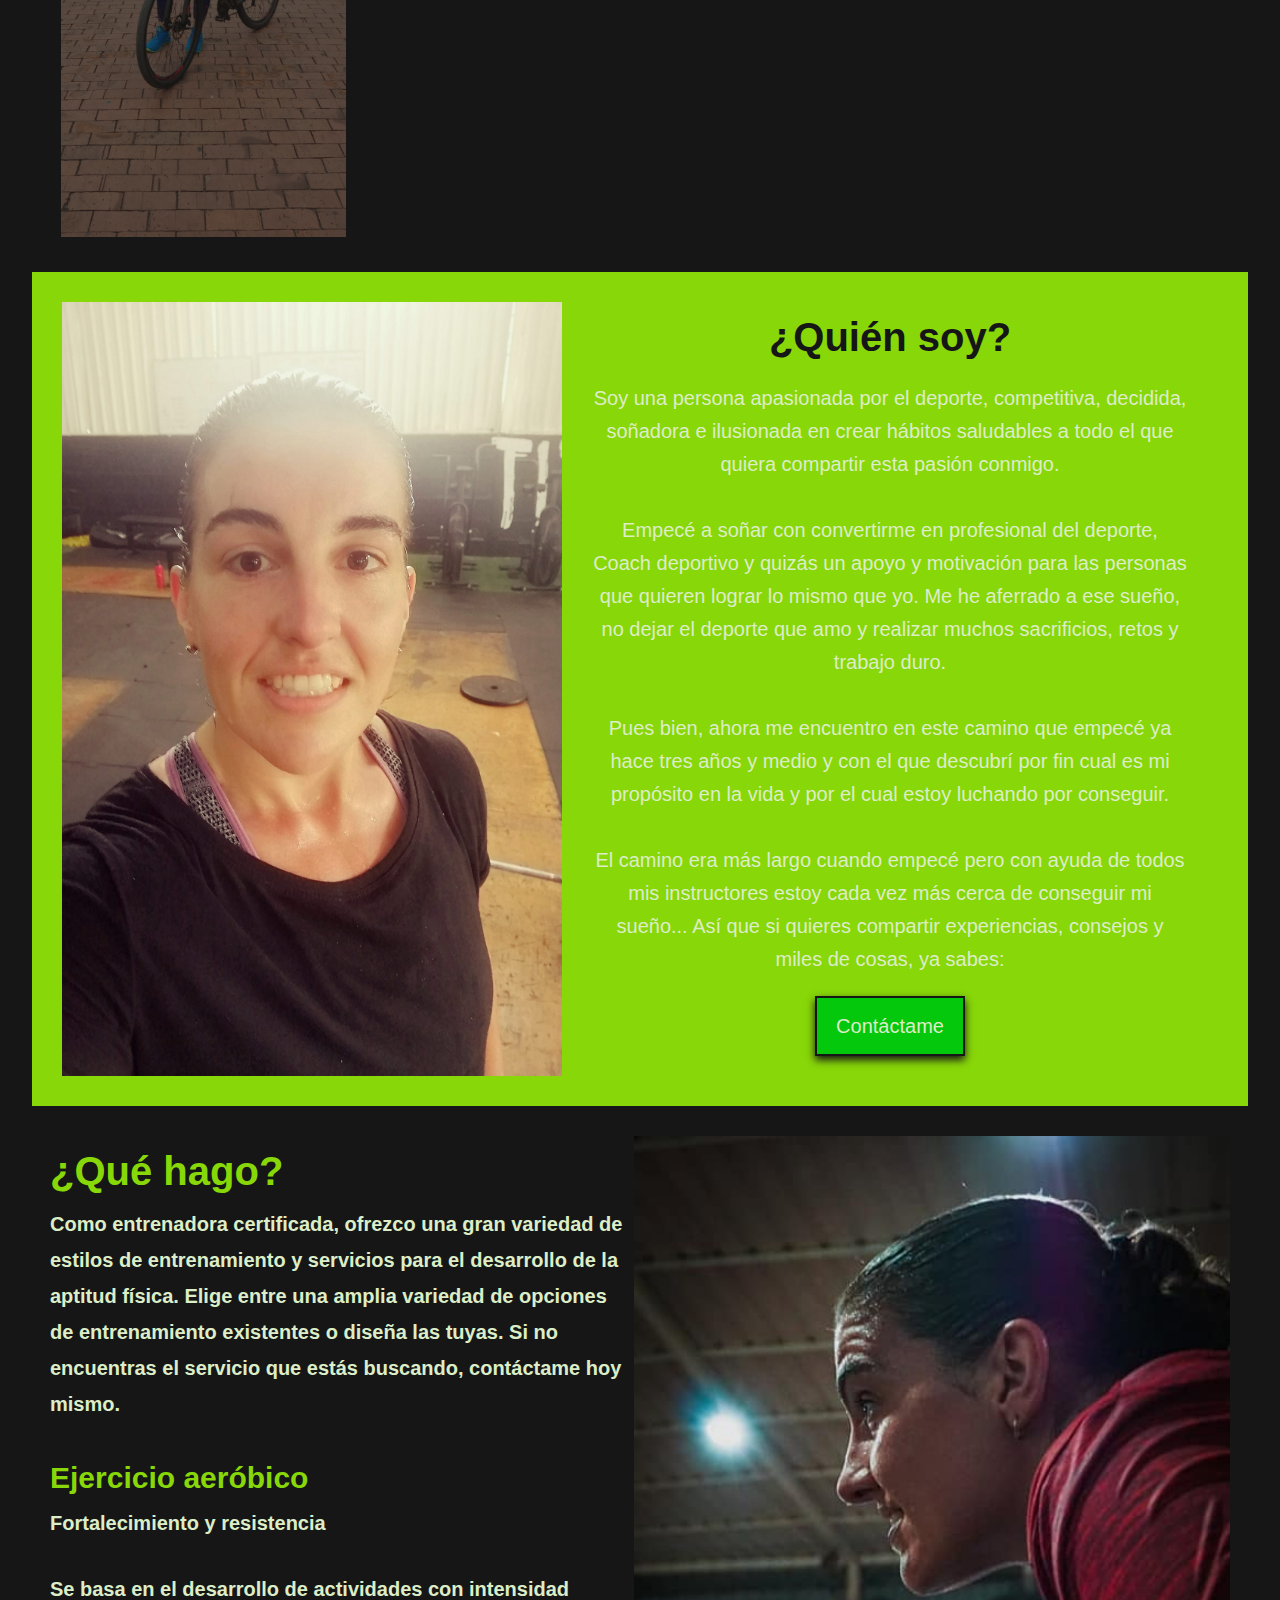
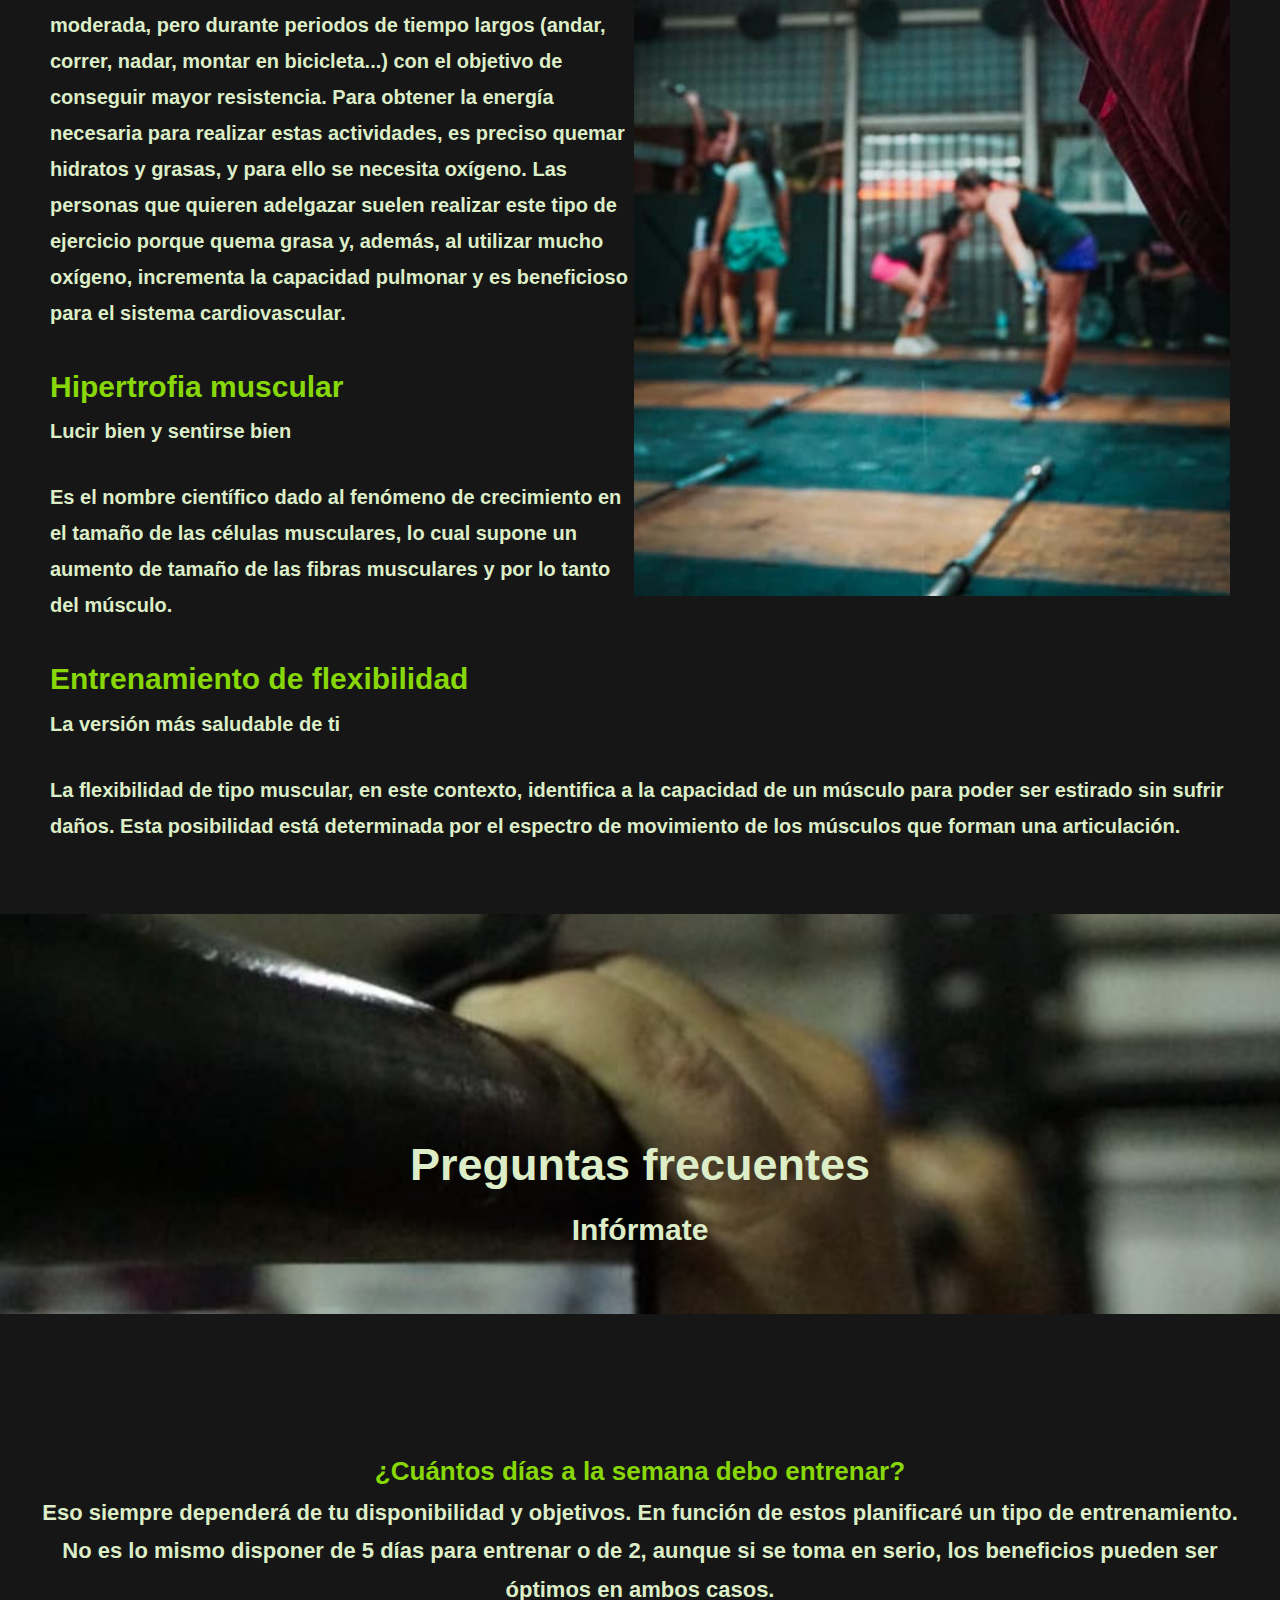
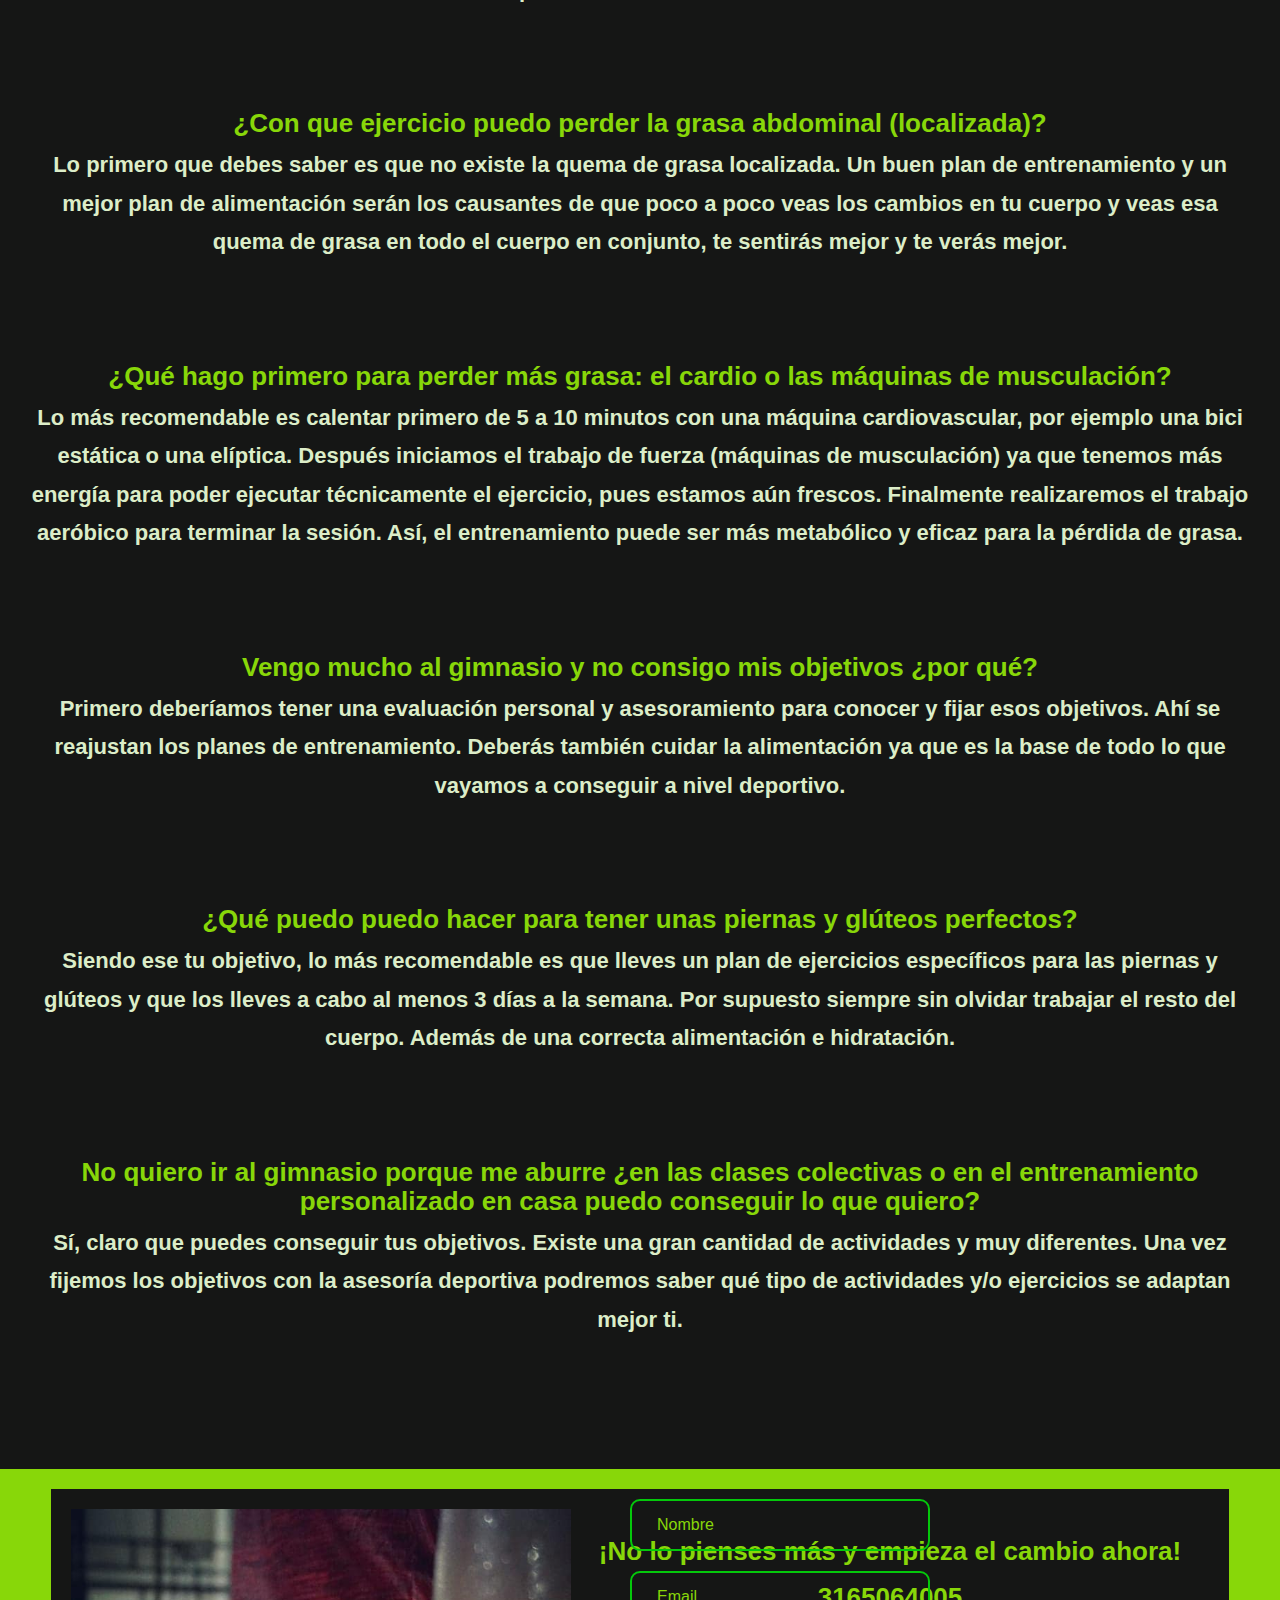
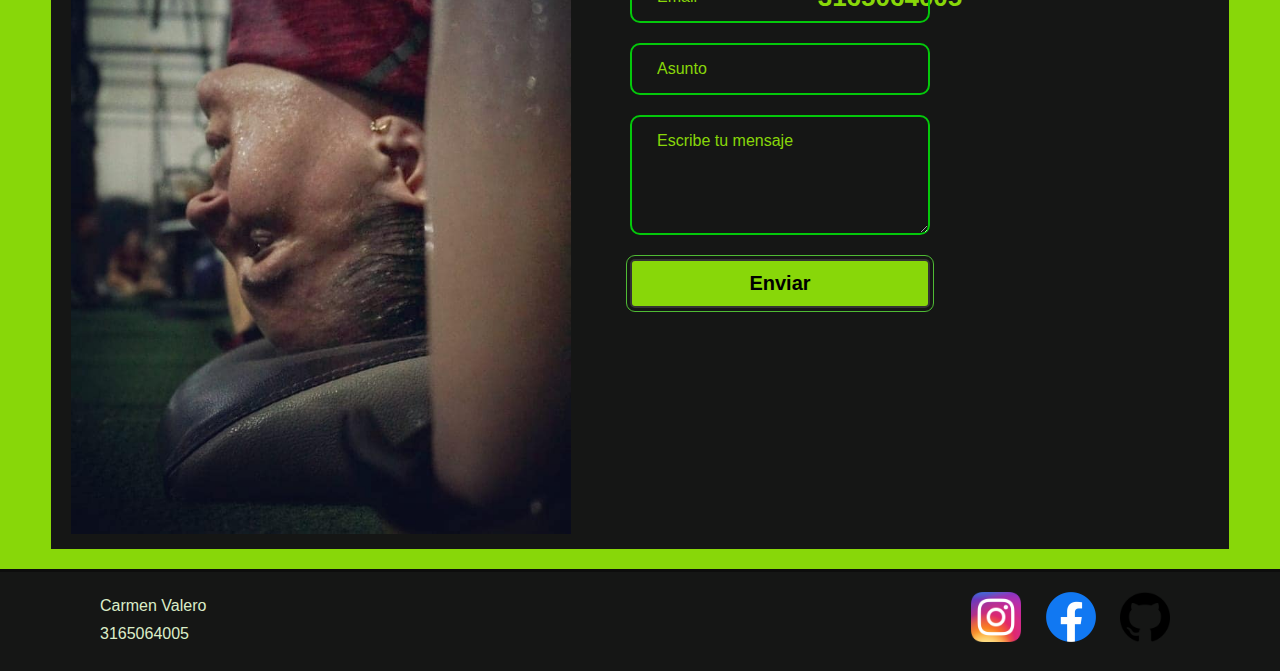
==== commit 5e6eb481: "Cambiar las mayúsculas y minúsculas" ====
--- a/index.html
+++ b/index.html
@@ -6,7 +6,7 @@
 		<link rel="preconnect" href="https://fonts.googleapis.com">
 		<link rel="preconnect" href="https://fonts.gstatic.com" crossorigin>
 		<link href="https://fonts.googleapis.com/css2?family=Quicksand:wght@300;400;500;700&display=swap" rel="stylesheet">
-		<link rel="stylesheet" href="style.css" />
+		<link rel="stylesheet" href="./css/style.css" />
 		<link rel="shortcut icon" href="Imagenes/contraste-06.ico">
 		<script src="index.js"></script>
 		<title> @Carmentraining</title>
@@ -17,7 +17,7 @@
 			<nav class="nav">
 				<section class="nav-left">
 					<picture class="logo-nombre-eslogan">
-						<img class= "logo" src="Imagenes/contraste-06.jpg" alt="logo de carmentraining">
+						<img class= "logo" src="./Imagenes/contraste-06.jpg" alt="logo de carmentraining">
 						<figcaption class="nombre-eslogan">
 							<p>Carmen Valero</p>
 							<p>Si no te esfuerzas al máximo, ¿cómo sabrás dónde está tu límite?</p>
@@ -44,16 +44,16 @@
 		
 
 			<section class="instagram">
-					<img class="instagram-item" src="./imagenes/instagram1.jpg" alt="Practicando las anillas">
-					<img class="instagram-item"  src="./imagenes/instagram2.jpg" alt="BMU">
-					<img class="instagram-item"  src="./imagenes/instagram3.jpg" alt="Push jerk">
-					<img class="instagram-item"  src="./imagenes/instagram4.jpg" alt="Clean">
-					<img class="instagram-item"  src="./imagenes/instagram5.jpg" alt="Bicicleta en Buga">
+					<img class="instagram-item" src="./Imagenes/instagram1.jpg" alt="Practicando las anillas">
+					<img class="instagram-item"  src="./Imagenes/instagram2.jpg" alt="BMU">
+					<img class="instagram-item"  src="./Imagenes/instagram3.jpg" alt="Push jerk">
+					<img class="instagram-item"  src="./Imagenes/instagram4.jpg" alt="Clean">
+					<img class="instagram-item"  src="./Imagenes/instagram5.jpg" alt="Bicicleta en Buga">
 			</section>
 
 			<section class="quien-soy">
 				<picture>
-					<img src="./imagenes/principal.jpg" alt="foto en lobox">
+					<img src="./Imagenes/principal.jpg" alt="foto en lobox">
 					<figcaption>
 						<p>¿Quién soy?</p>
 						<p>Soy una persona apasionada por el deporte, competitiva, decidida, soñadora e ilusionada en crear hábitos saludables a todo el que quiera compartir esta pasión conmigo.<br><br>
@@ -67,7 +67,7 @@
 
 			<section class="que-hago">
 				<picture>
-					<img src="./imagenes/principal2.jpg" alt="">
+					<img src="./Imagenes/principal2.jpg" alt="">
 				</picture>
 
 				<article class="descripcion-titulo">
@@ -97,7 +97,7 @@
 			<section class="preguntas_frecuentes">
 				<section class="preguntas">
 					<picture>
-						<img src="./imagenes/principal3.jpg" alt="foto de las manos en la barra">
+						<img src="./Imagenes/principal3.jpg" alt="foto de las manos en la barra">
 						<figcaption>
 							<p>Preguntas frecuentes</p>
 							<p>Infórmate</p>
@@ -142,7 +142,7 @@
 				<section class="empieza_el_cambio">
 					<section class="foto">
 						<picture>
-							<img src="./imagenes/principal4.jpg" alt="">
+							<img src="./Imagenes/principal4.jpg" alt="">
 						</picture>
 					</section>
 				
--- a/css/style.css
+++ b/css/style.css
@@ -0,0 +1,1535 @@
+:root{
+  --text-color: #DCEDC8;
+  --text-color2: #212121;
+  --background-color: #0d0d0d;
+  --events-color: #151615;
+  --button-color: #88D709;
+  --button-color2: #04C80B;
+  --font-weight-p: normal normal normal 20px/3.6rem avenir-lt-w01_35-light1475496,avenir-lt-w05_35-light,sans-serif;
+  --font-weight-p2: normal normal normal 16px/1.75em avenir-lt-w01_35-light1475496,avenir-lt-w05_35-light,sans-serif;
+  --font-weight-p3: normal normal normal 22px/1.75em avenir-lt-w01_35-light1475496,avenir-lt-w05_35-light,sans-serif;
+  --font-weight-p4: normal normal normal 26px/1.75rem avenir-lt-w01_35-light1475496,avenir-lt-w05_35-light,sans-serif;
+  --font-botones: normal normal normal 24px/1.75rem avenir-lt-w01_35-light1475496,avenir-lt-w05_35-light,sans-serif;
+  --font-botones-inicio: normal normal normal 18px/1.75rem avenir-lt-w01_35-light1475496,avenir-lt-w05_35-light,sans-serif;
+  --font-botones-inicio-reducidos: normal normal normal 12px/1.75rem avenir-lt-w01_35-light1475496,avenir-lt-w05_35-light,sans-serif;
+}
+
+*{
+  box-sizing: border-box;
+  padding: 0;
+  margin: 0;
+}
+
+html{
+  font-size: 62.5%;
+}
+
+body{
+  font-size: 1.6rem;
+  font-family: Arial, Helvetica, sans-serif;
+  background-color: var(--background-color);
+  color: var(--text-color);
+  overflow-x: hidden;
+}
+
+
+/* Barra de navegación */
+
+header{
+  width: 100%;
+  height: auto;
+  align-items: center;
+  background-color: var(--events-color);
+  display: flex;
+  justify-content: space-between;
+  padding: 10px;
+  position: fixed;
+}
+
+.nav{
+  width: 95%;
+  margin: 0 auto;
+  background-color: var(--events-color);
+  display: flex;
+  justify-content: space-between;
+}
+
+.nav-left{
+  display: flex;
+  align-items: center;
+  height: auto;
+}
+
+.logo-nombre-eslogan{
+  display: flex;
+  margin: 10px;
+  height: auto;
+}
+
+.logo{
+  width: 120px;
+  height: auto;
+  object-fit: cover;
+}
+
+.nombre-eslogan{
+  margin-left: 20px;
+  margin-top: 20px;
+  justify-content: center;
+  min-width: 200px;
+}
+
+
+
+
+
+
+
+/* botones */
+
+.nav-menu{
+  display: flex;
+  list-style: none;
+  align-items: center;
+  height: auto;
+}
+
+.nav-menu-item {
+  display: inline-block;
+  border: 2px solid #00e600;
+  background-color: transparent;
+  font: var(--font-botones-inicio);
+  border: 2px solid var(--button-color2);  
+  text-align: center;
+  width: max-content;
+  height: 50px;
+  margin-right: 10px;
+  cursor: pointer;
+  box-shadow: 0px 4px 8px var(--button-color);
+  transition: .3s;
+  z-index: 1;
+  position: relative;
+  overflow: hidden;
+}
+
+.nav-menu-item::before{
+  content: '';
+  width: 0;
+  height: 300%;
+  position: absolute;
+  top: 50%;
+  left: 50%;
+  transform: translate(-50%, -50%) rotate(45deg);
+  background: var(--text-color);
+  transition: .5s ease;
+  display: block;
+  z-index: -1;
+}
+
+.nav-menu-item:hover::before {
+  width: 105%;
+}
+
+.nav-menu-item:hover {
+  color: #111;
+  transform: translateY(50%);
+}
+
+.nav-menu-item-redes {
+  display: inline-block;
+  background-color: transparent;
+  font: var(--font-botones-inicio);
+  border: 2px solid var(--button-color2);  
+  text-align: center;
+  width: max-content;
+  height: 50px;
+  margin-right: 10px;
+  cursor: pointer;
+  box-shadow: 0px 4px 8px var(--button-color);
+  transition: .3s;
+  z-index: 1;
+  position: relative;
+  overflow: hidden;
+}
+
+.nav-menu-item-redes::before{
+  content: '';
+  width: 0;
+  height: 300%;
+  position: absolute;
+  top: 50%;
+  left: 50%;
+  transform: translate(-50%, -50%) rotate(45deg);
+  background: var(--text-color);
+  transition: .5s ease;
+  display: block;
+  z-index: -1;
+}
+
+.nav-menu-item-redes:hover::before {
+  width: 105%;
+}
+
+.nav-menu-item-redes:hover {
+  color: #111;
+  transform: translateY(50%);
+}
+
+.nav-menu-link{
+  display: block;
+  padding: 15px;
+  width: 100%;
+  height: 100%;
+  color: var(--text-color);
+  text-decoration: none;
+}
+
+.nav-menu-link:hover{
+  color: #000000;
+}
+
+.nav-menu-link img{
+  display: none;
+}
+
+.nav-menu-link-redes{
+  display: inline-block;
+  padding: 15px;
+  width: 100%;
+  height: 100%;
+  color: var(--text-color);
+  text-decoration: none;
+}
+
+.nav-menu-link-redes:hover {
+  color: var(--text-color2);
+}
+
+.nav-menu-link-redes img{
+  display: none;
+}
+
+
+
+
+
+
+
+
+
+/* Cuerpo de la página */
+
+main{
+  padding-top: 120px;
+  width: 100%;
+  background: var(--events-color);
+  margin-bottom: 3px;
+  margin-top: 3px;
+}
+
+main .carmentraining{
+  text-align: center;
+  justify-content: center;
+  padding: 30px;
+  line-height: 1rem;
+  vertical-align: baseline;
+  letter-spacing: normal;
+}
+
+h1{
+  margin-top: 0;
+  margin-bottom: 20px;
+  border: 0;
+  outline: 0;
+  background: transparent;
+  font: normal normal normal 88px/8.2rem oswald-medium,oswald,sans-serif;
+  color: var(--button-color);
+  font-weight: bold;
+}
+
+h1:hover{
+  transform: scale(1.5);
+}
+
+h2,
+h3{
+  line-height: 1.4rem;
+  font: normal normal normal 30px/3.41rem oswald-medium,oswald,sans-serif;
+  font-weight: bold;
+  margin-top: 0;
+  margin-bottom: 15px;
+}
+
+.carmentraining p{
+  font: var(--font-weight-p);
+  line-height: 1.75rem;
+  line-height: 30px;
+  padding: 30px;
+}
+
+
+
+
+
+
+
+
+/* Reel de Instagram */
+
+main .instagram{
+  padding: 20px;
+  margin: 15px auto;
+  justify-items: center;
+  align-items: center;
+  height: auto;
+  opacity: 0.40;
+}
+
+.instagram{
+  display: grid;
+  width: 100%;
+  grid-template-columns: repeat(auto-fill, 285px);
+  gap: 6px;
+  justify-content: center;
+}
+
+.instagram-item{
+  width: 100%;
+  height: 100%;
+  object-fit: cover;
+}
+
+
+
+
+
+
+
+/* Bloque de quién soy */
+
+.quien-soy{
+  width: 95%;
+  margin: 0 auto;
+  padding: 30px;
+  font-weight: bold;
+  background-color: var(--button-color);
+}
+
+.quien-soy picture{
+  display: flex;
+}
+
+.quien-soy figcaption{
+  text-align: center;
+  float: right;
+  justify-content: center;
+  margin: 0 30px;
+}
+
+.quien-soy img{
+  float: left;
+  width: 500px;
+  object-fit: cover;
+}
+
+.quien-soy p:nth-child(1){
+  font: normal normal normal 40px/1.75em avenir-lt-w01_35-light1475496,avenir-lt-w05_35-light,sans-serif;
+  font-weight: bold;
+  color: var(--events-color);
+  margin-bottom: 10px;
+}
+
+.quien-soy p:nth-child(2){
+  font: var(--font-weight-p);
+  color: var(--text-color);
+  line-height: 3.3rem;
+}
+
+.contactame{
+  display: flex;
+  margin: 20px auto;
+  text-align: center;
+  justify-content: center;
+  -webkit-transition-duration: 0.4s;
+  transition-duration: 0.4s;
+  background-color: var(--button-color2);
+  color: var(--text-color);
+  font: var(--font-weight-p);
+  padding: 10px;
+  width: 150px;
+  cursor: pointer;
+  text-decoration: none;
+  border: 2px solid var(--events-color);
+  box-shadow: 0px 4px 8px var(--events-color);
+}
+
+.contactame:hover {
+  background-color: var(--text-color);
+  color: var(--text-color2);
+  transform: scale(1.5);
+}
+
+
+
+
+/* Bloque de que hago */
+
+.que-hago{
+  width: 100%;
+  margin: 30px auto;
+  font-weight: bold;
+  background-color: var(--events-color);
+}
+
+.que-hago img{
+  display: flex;
+  float: right;
+  margin-right: 50px;
+  height: 1060px;
+  object-fit: cover;
+}
+
+.descripcion-titulo p:nth-child(1){
+  font: normal normal normal 40px/1.75em avenir-lt-w01_35-light1475496,avenir-lt-w05_35-light,sans-serif;
+  font-weight: bold;
+  color: var(--button-color);
+  margin-bottom: 0;
+  margin-left: 50px;
+  font-weight: bold;
+}
+
+.descripcion-titulo p:nth-child(2){
+  font: var(--font-weight-p);
+  color: var(--text-color);
+  margin-bottom: 30px;
+  margin-left: 50px;
+  font-weight: bold;
+}
+
+.descripcion p:nth-child(1){
+  font: normal normal normal 30px/1.75em avenir-lt-w01_35-light1475496,avenir-lt-w05_35-light,sans-serif;
+  font-weight: bold;
+  color: var(--button-color);
+  margin-bottom: 0;
+  margin-left: 50px;
+  font-weight: bold;
+}
+
+.descripcion p:nth-child(2){
+  font: var(--font-weight-p);
+  color: var(--text-color);
+  margin-bottom: 30px;
+  margin-left: 50px;
+  font-weight: bold;
+}
+
+.descripcion p:nth-child(3){
+  font: var(--font-weight-p);
+  color: var(--text-color);
+  margin-bottom: 30px;
+  margin-left: 50px;
+  font-weight: bold;
+}
+
+
+
+
+
+
+
+
+/* Bloque de preguntas frecuentes */
+
+.preguntas_frecuentes{
+  text-align: center;
+  width: 100%;
+}
+
+.preguntas{
+  text-align: center;
+  align-content: center;
+  justify-content: center;
+}
+
+.preguntas_frecuentes img{
+  margin-top: 40px;
+  width: 100%;
+  height: 400px;
+}
+
+.preguntas figcaption {
+ margin-top: -15%;
+ margin-bottom: 120px;
+}
+
+.preguntas figcaption p:nth-child(1){
+  font: normal normal normal 45px/1.75em avenir-lt-w01_35-light1475496,avenir-lt-w05_35-light,sans-serif;
+  font-weight: bold;
+  color: var(--text-color);
+}
+
+.preguntas p:nth-child(2){
+  font: normal normal normal 30px/1.75em avenir-lt-w01_35-light1475496,avenir-lt-w05_35-light,sans-serif;
+  font-weight: bold;
+  color: var(--text-color);
+}
+
+.respuestas{
+  width: 100%;
+  height: auto;
+  margin-top: 50px;
+  background-color: var(--events-color);
+  text-align: center;
+  justify-content: center;
+  padding: 30px;
+}
+
+.respuesta p:nth-child(1){
+  font: var(--font-weight-p4);
+  font-weight: bold;
+  color: var(--button-color);
+  margin-bottom: 0;
+  line-height: 2.9rem;
+}
+
+.respuesta p:nth-child(2){
+  font: var(--font-weight-p3);
+  font-weight: bold;
+  color: var(--text-color);
+  margin-top: 8px;
+  margin-bottom: 100px;
+}
+
+
+
+
+
+
+
+
+
+/* Bloque de medidas */
+
+#toma-medidas{
+  width: 100%;
+  display: flex;
+  background-color: var(--events-color);
+  margin: 0 auto;
+  margin-bottom: 10px;
+  padding: 20px;
+  font-weight: bold;
+}
+
+.container-all{
+  font: var(--font-weight-p);
+  line-height: normal;
+  margin: 0 auto;
+  padding: 20px;
+  width: 95%;
+  height: 600px;
+  background: var(--button-color);
+  font-weight: bold;
+  text-align: center;
+}
+
+.container-all h6{
+  font: var(--font-weight-p);
+  line-height: normal;
+  margin: 0 auto;
+  padding: 20px;
+  width: 95%;
+  height: auto;
+  background: var(--button-color2);
+  color: var(--events-color);
+  box-shadow: 0px 4px 8px var(--events-color);
+  font-weight: bold;
+}
+
+.container-all p{
+  font: var(--font-weight-p);
+  line-height: normal;
+  margin: 0 auto;
+  padding: 20px;
+  width: 95%;
+  height: auto;
+  font-weight: bold;
+}
+
+.tabla{
+  margin: 0 auto;
+  padding: 10px;
+  width: 95%;
+  background: var(--events-color);
+  font-weight: bold;
+  display: flex;
+  align-items: center;
+  justify-content: center;
+}
+
+.tabla-medidas-celdas{
+  font: var(--font-weight-p2);
+  width: 300px;
+  margin-right: 20px;
+  margin-left: 20px;
+}
+
+#Peso{
+  font: var(--font-weight-p2);
+}
+
+#Estatura{
+  font: var(--font-weight-p2);
+}
+
+.calcula-medidas{
+  background-color: transparent;
+  font: var(--font-botones);
+  border: none;
+  color: var(--text-color);
+  text-align: center;
+  font-size: 1.8rem;
+  padding: 15px;
+  width: 130px;
+  height: 50px;
+  margin-top: 10px;
+  margin-left: 30px;
+  cursor: pointer;
+  box-shadow: 0px 4px 8px var(--button-color2);
+  text-decoration: none;
+  }
+  
+  .calcula-medidas:hover,
+  .calcula-medidas:focus {
+    outline     : none;
+    background  : var(--text-color);
+    color       : var(--events-color);
+  }
+
+  .parrafos{
+    padding: 10px;
+    margin: 0 auto;
+    width: 95%;
+    font-weight: bold;
+    display: flex;
+    align-items: center;
+    justify-content: center;
+  }
+
+  #Resultado{
+    background-color: transparent;
+    color: red;
+    font: var(--font-botones);
+    line-height: normal;
+    text-align: center;
+    width: 400px;
+  }
+
+  #Explicacion{
+    background-color: transparent;
+    color: red;
+    font: var(--font-botones);
+    line-height: normal;
+    text-align: center;
+    width: 400px;
+  }
+
+
+
+
+
+
+/* Bloque metabolismo basal */
+
+  #metabolismo-basal{
+    width: 100%;
+    display: flex;
+    background-color: var(--events-color);
+    margin: 0 auto;
+    padding: 20px;
+    font-weight: bold;
+  }
+  
+  .metabolismo-container-all{
+    font: var(--font-weight-p);
+    line-height: normal;
+    margin: 0 auto;
+    padding: 20px;
+    width: 95%;
+    height: 780px;
+    background: var(--button-color);
+    font-weight: bold;
+  }
+  
+  .metabolismo-container-all h6{
+    font: var(--font-weight-p);
+    line-height: normal;
+    margin: 0 auto;
+    padding: 20px;
+    width: 95%;
+    height: auto;
+    background: var(--button-color2);
+    box-shadow: 0px 4px 8px var(--events-color);
+    color: var(--events-color);
+    font-weight: bold;
+    text-align: center;
+  }
+  
+  .metabolismo-container-all p{
+    font: var(--font-weight-p);
+    line-height: normal;
+    margin: 0 auto;
+    padding: 20px;
+    width: 95%;
+    height: auto;
+    font-weight: bold;
+    text-align: center;
+  }
+  
+  .metabolismo-tabla{
+    float: left;
+    padding: 20px;
+    width: 20%;
+    background: var(--events-color);
+    font-weight: bold;
+    display: flex;
+    text-align: center;
+    flex-direction: column;
+    align-items: center;
+    justify-content: center;
+    margin-top: 50px;
+    margin-bottom: 20px;
+    margin-left: 120px;
+  }
+
+  .tabla-metabolismo-celdas{
+    font: var(--font-weight-p2);
+    width: 260px;
+    margin-bottom: 10px;
+  }
+  
+  #Sexo{
+    font: var(--font-weight-p2);
+    width: 200px;
+  }
+
+  #Edad{
+    font: var(--font-weight-p2);
+    width: 200px;
+  }
+  
+  #Peso1{
+    font: var(--font-weight-p2);
+    width: 200px;
+  }
+
+  #Estatura1{
+    font: var(--font-weight-p2);
+    width: 200px;
+  }
+  
+  .calcula-metabolismo{
+    background-color: transparent;
+    font: var(--font-botones);
+    border: none;
+    color: var(--text-color);
+    text-align: center;
+    font-size: 1.8rem;
+    padding: 15px;
+    width: 130px;
+    height: 50px;
+    margin-top: 20px;
+    cursor: pointer;
+    box-shadow: 0px 4px 8px var(--button-color2);
+    text-decoration: none;
+    }
+    
+    .calcula-metabolismo:hover,
+    .calcula-metabolismo:focus {
+      outline     : none;
+      background  : var(--text-color);
+      color       : var(--events-color);
+    }
+  
+    .parrafos1{
+      float: right;
+      margin-right: 50px;
+      padding: 20px;
+      width: 65%;
+      height: auto;
+      font-weight: bold;
+      justify-content: center;
+    }
+  
+    #Resultado1{
+      background-color: transparent;
+      color: red;
+      font: var(--font-botones);
+      line-height: normal;
+      text-align: center;
+      width: 100%;
+    }
+  
+    #Explicacion1{
+      background-color: transparent;
+      color: red;
+      font: var(--font-botones);
+      line-height: normal;
+      text-align: center;
+      width: 100%;
+    }
+
+
+
+
+
+
+
+/* Bloque de formulario */
+
+.seccion-formulario{
+  width: 100%;
+  background-color: var(--button-color);
+  margin: 0 auto;
+  padding: 20px;
+  font-weight: bold;
+}
+
+.foto img{
+  float: left;
+  width: 500px;
+  object-fit: cover;
+}
+
+.empieza_el_cambio{
+  margin: 0 auto;
+  padding: 20px;
+  width: 95%;
+  height: 660px;
+  background: var(--events-color);
+  font-weight: bold;
+  display: flex;
+}
+
+.bloque-formulario{
+  margin : 20px auto;
+  box-sizing: border-box;
+  align-items: center;
+  text-align: center;
+  justify-content: center;
+}
+
+.bloque-formulario article{
+  text-align: center;
+  margin-bottom: 25px;
+  display: inline-block;
+  font: normal normal normal 26px/1.75em avenir-lt-w01_35-light1475496,avenir-lt-w05_35-light,sans-serif;
+  font-weight: bold;
+  color: var(--button-color);
+}
+
+.formulario{
+  align-self: center;
+  position : absolute;
+  right: 350px;
+  margin : 30px auto;
+  box-sizing: border-box;
+  display  : grid;
+  grid-gap : 20px;
+}
+
+.formulario .celdas{
+  width: 320px;
+  color: var(--button-color);
+  border: 2px solid var(--button-color2);
+  border-radius: 10px;
+  padding: 10px 25px;
+  background: transparent;
+  font: var(--font-weight-p2);
+  width: 300px;
+}
+
+.formulario .celdas:active {
+  box-shadow: 2px 2px 15px var(--button-color) inset;
+}
+
+
+.formulario textarea{
+  font: var(--font-weight-p2);
+  width: 320px;
+  height: 120px;
+  color: var(--button-color);
+  border: 2px solid var(--button-color2);
+  border-radius: 10px;
+  padding: 10px 25px;
+  background: transparent;
+}
+
+.formulario textarea:active {
+  box-shadow: 2px 2px 15px var(--button-color) inset;
+}
+
+.formulario .boton{
+  padding: 5px;
+  width: 300px;
+  font: bold .6em sans-serif;
+  border: 2px solid #333;
+  border-radius: 5px;
+  background: none;
+  cursor: pointer;
+  background-color: var(--button-color);
+  font: normal normal normal 20px/1.75em avenir-lt-w01_35-light1475496,avenir-lt-w05_35-light,sans-serif;
+  font-weight: bold;
+  outline: 1.5px solid rgb(79, 187, 52);
+  outline-offset: .3rem;
+}
+
+.formulario .boton:hover,
+.formulario .boton:focus {
+  outline     : none;
+  background  : var(--text-color);
+  color       : var(--events-color);
+  transform: scale(1.2);
+}
+
+
+
+
+
+
+
+
+
+/* Bloque del footer */
+
+footer{
+  background-color: var(--events-color);
+  font: var(--font-weight-p2);
+  width: 100%;
+  margin-top: 3px;
+  padding: 20px;
+  display: grid;
+  grid-template-columns: 1fr 1fr;
+}
+
+.left{
+  justify-self: flex-start;
+  margin-left: 80px;
+}
+
+.right{
+  justify-self: flex-end;
+  margin-right: 80px;
+}
+
+.right img{
+  width: 50px;
+  list-style: none;
+  margin-right: 10px;
+  margin-left: 10px;
+}
+
+.right img:hover{
+  transform: scale(1.2);
+}
+
+
+
+
+
+/* Diseño responsive */
+
+@media only screen and (min-width: 320px) and (max-width: 650px){
+
+  :root{
+    --text-color: #fff;
+    --text-color2: #000000;
+    --background-color: #0d0d0d;
+    --events-color: #151615;
+    --button-color: #94E90A;
+    --button-color2: #00e600;
+    --font-weight-p: normal normal normal 16px/3.6rem avenir-lt-w01_35-light1475496,avenir-lt-w05_35-light,sans-serif;
+    --font-weight-p2: normal normal normal 12px/1.75em avenir-lt-w01_35-light1475496,avenir-lt-w05_35-light,sans-serif;
+    --font-weight-p3: normal normal normal 18px/1.75em avenir-lt-w01_35-light1475496,avenir-lt-w05_35-light,sans-serif;
+    --font-weight-p4: normal normal normal 22px/1.75rem avenir-lt-w01_35-light1475496,avenir-lt-w05_35-light,sans-serif;
+    --font-botones: normal normal normal 20px/1.75rem avenir-lt-w01_35-light1475496,avenir-lt-w05_35-light,sans-serif;
+    --font-botones-inicio: normal normal normal 14px/1.75rem avenir-lt-w01_35-light1475496,avenir-lt-w05_35-light,sans-serif;
+    --font-botones-inicio-reducidos: normal normal normal 8px/1.75rem avenir-lt-w01_35-light1475496,avenir-lt-w05_35-light,sans-serif;
+  }
+
+  body{
+    font-size: 1.2rem;
+  }
+  
+  /* Barra de navegación */
+
+  .nav{
+   flex-direction: column;
+   width: 100%;
+  }
+  
+
+
+  
+  
+  /* botones */
+
+  .nav-menu{
+    flex-direction: row;
+    width: 100%;
+    align-items: center;
+    justify-content: center;
+  }
+
+  .nav-menu-item{
+    margin-right: 0;
+  }
+
+  .nav-menu-link{
+    margin-right: 0;
+  }
+
+  .nav-menu-item-redes{
+    margin-right: 0;
+  }
+
+  .nav-menu-link-redes{
+    padding: 8px;
+  }
+
+  .carmentraining{
+    margin-top: 100px;
+  }
+
+  .carmentraining h1{
+    margin-top: 0;
+    margin-bottom: 20px;
+    font: normal normal normal 40px/8.2rem oswald-medium,oswald,sans-serif;
+  }
+
+  .quien-soy{
+    width: 95%;
+    margin: 0 auto;
+    padding: 30px;
+    font-weight: bold;
+    background-color: var(--button-color);
+  }
+  
+  .quien-soy picture{
+    flex-direction: column;
+  }
+
+  .quien-soy img{
+    width: 100%;
+    object-fit: cover;
+  }
+
+  .quien-soy figcaption{
+    margin: 0 auto;
+  }
+
+  .que-hago{
+    padding: 20px;
+  }
+  
+  .descripcion-titulo p:nth-child(1){
+    text-align: center;
+    margin-left: 0;
+  }
+  
+  .descripcion-titulo p:nth-child(2){
+    margin-left: 0;
+    text-align: center;
+  }
+  
+  .descripcion p:nth-child(1){
+    margin-left: 0;
+    text-align: center;
+  }
+  
+  .descripcion p:nth-child(2){
+    margin-left: 0;
+    text-align: center;
+  }
+  
+  .descripcion p:nth-child(3){
+    margin-left: 0;
+    text-align: center;
+  }
+  
+  .que-hago img{
+    width: 100%;
+    object-fit: cover;
+    display: flex;
+    float: right;
+    height: auto;
+    margin-right: 0;
+    object-fit: cover;
+  }
+
+  .preguntas figcaption p:nth-child(1){
+    margin-top: -250px;
+  }
+  
+  .preguntas p:nth-child(2){
+    margin-top: -140px;
+  }
+
+  .preguntas_frecuentes{
+    margin-top: 350px;
+  }
+
+  .preguntas_frecuentes img{
+    display: none;
+  }
+
+  .respuestas{
+    margin-top: 20px;
+    padding: 20px;
+  }
+
+  .container-all{
+    height: auto;
+  }
+
+  .tabla{
+    flex-direction: column;
+    width: 100%;
+    padding: 5px;
+  }
+
+  .tabla-medidas-celdas{
+    width: 200px;
+  }
+
+  #Peso{
+    width: 100%;
+  }
+  
+  #Estatura{
+    width: 100%;
+  }
+
+  .calcula-medidas{
+    margin-left: 0;
+    width: 100%;
+  }
+
+  .metabolismo-container-all{
+    height: auto;
+  }
+
+  .metabolismo-tabla{
+    flex-direction: column;
+    width: 100%;
+    padding: 5px;
+    margin-top: 20px;
+    margin-bottom: 20px;
+    margin-left: 0;
+  }
+
+  .tabla-metabolismo-celdas{
+    width: 200px;
+  }
+
+  .calcula-metabolismo{
+    margin-left: 0;
+    width: 100%;
+  }
+
+  .parrafos1{
+    margin-right: 0;
+    margin-left: 0;
+    width: 100%;
+    height: auto;
+  }
+
+  .seccion-formulario{
+    height: auto;
+  }
+
+  .foto img{
+    width: 100%;
+    object-fit: cover;
+  }
+  
+  .empieza_el_cambio{
+    width: 100%;
+    padding: 0;
+    height: auto;
+    flex-direction: column;
+  }
+  
+  .bloque-formulario{
+    margin : 0 auto;
+  }
+  
+  .bloque-formulario{
+    margin : 0 auto;
+  }
+  
+  .bloque-formulario article{
+    margin-bottom: 20px;
+  }
+  
+  .formulario{
+    width: 100%;
+    left: 0;
+    right: 0;
+    margin : 0 auto;
+    grid-gap : 10px;
+    position: static;
+  }
+  
+  .formulario .boton{
+  padding: 5px;
+  margin-bottom: 10px;
+  }
+
+  footer{
+    grid-template-rows: 1fr 1fr;
+    grid-template-columns: 1fr;
+  }
+  
+  .left{
+    grid-row: 1;
+    margin-left: 10px;
+    margin-bottom: 20px;
+    justify-self: center;
+  }
+  
+  .right{
+    grid-row: 2;
+    margin-left: 0;
+    justify-self: center;
+    margin: 0 auto;
+  }
+  
+  .right img{
+    width: 30px;
+  }
+
+}
+
+
+
+
+@media only screen and (min-width: 650px) and (max-width: 950px){
+
+  :root{
+    --text-color: #fff;
+    --text-color2: #000000;
+    --background-color: #0d0d0d;
+    --events-color: #151615;
+    --button-color: #94E90A;
+    --button-color2: #00e600;
+    --font-weight-p: normal normal normal 16px/3.6rem avenir-lt-w01_35-light1475496,avenir-lt-w05_35-light,sans-serif;
+    --font-weight-p2: normal normal normal 12px/1.75em avenir-lt-w01_35-light1475496,avenir-lt-w05_35-light,sans-serif;
+    --font-weight-p3: normal normal normal 18px/1.75em avenir-lt-w01_35-light1475496,avenir-lt-w05_35-light,sans-serif;
+    --font-weight-p4: normal normal normal 22px/1.75rem avenir-lt-w01_35-light1475496,avenir-lt-w05_35-light,sans-serif;
+    --font-botones: normal normal normal 20px/1.75rem avenir-lt-w01_35-light1475496,avenir-lt-w05_35-light,sans-serif;
+    --font-botones-inicio: normal normal normal 14px/1.75rem avenir-lt-w01_35-light1475496,avenir-lt-w05_35-light,sans-serif;
+    --font-botones-inicio-reducidos: normal normal normal 8px/1.75rem avenir-lt-w01_35-light1475496,avenir-lt-w05_35-light,sans-serif;
+  }
+
+  body{
+    font-size: 1.2rem;
+  }
+  
+  /* Barra de navegación */
+
+  .nav{
+   flex-direction: column;
+   width: 100%;
+  }
+  
+
+
+  
+  
+  /* botones */
+
+  .nav-menu{
+    flex-direction: row;
+    width: 100%;
+    align-items: center;
+    justify-content: center;
+  }
+
+  .nav-menu-item{
+    margin-right: 0;
+  }
+
+  .nav-menu-link{
+    margin-right: 0;
+  }
+
+  .nav-menu-item-redes{
+    margin-right: 0;
+  }
+
+  .nav-menu-link-redes{
+    padding: 15px;
+  }
+
+  .carmentraining{
+    margin-top: 100px;
+  }
+
+  .carmentraining h1{
+    margin-top: 0;
+    margin-bottom: 20px;
+    font: normal normal normal 80px/8.2rem oswald-medium,oswald,sans-serif;
+  }
+
+  .quien-soy{
+    width: 95%;
+    margin: 0 auto;
+    padding: 30px;
+    font-weight: bold;
+    background-color: var(--button-color);
+  }
+  
+  .quien-soy picture{
+    flex-direction: column;
+  }
+
+  .quien-soy img{
+    width: 100%;
+    object-fit: cover;
+  }
+
+  .que-hago{
+    padding: 20px;
+  }
+  
+  .descripcion-titulo p:nth-child(1){
+    text-align: center;
+    margin-left: 0;
+  }
+  
+  .descripcion-titulo p:nth-child(2){
+    margin-left: 0;
+    text-align: center;
+  }
+  
+  .descripcion p:nth-child(1){
+    margin-left: 0;
+    text-align: center;
+  }
+  
+  .descripcion p:nth-child(2){
+    margin-left: 0;
+    text-align: center;
+  }
+  
+  .descripcion p:nth-child(3){
+    margin-left: 0;
+    text-align: center;
+  }
+  
+  .que-hago img{
+    width: 100%;
+    object-fit: cover;
+    display: flex;
+    float: right;
+    height: auto;
+    margin-right: 0;
+    object-fit: cover;
+  }
+
+  .preguntas figcaption p:nth-child(1){
+    margin-top: -250px;
+  }
+  
+  .preguntas p:nth-child(2){
+    margin-top: -140px;
+  }
+
+  .preguntas_frecuentes{
+    margin-top: 350px;
+  }
+
+  .preguntas_frecuentes img{
+    display: none;
+  }
+
+  .respuestas{
+    margin-top: 20px;
+    padding: 20px;
+  }
+
+  .container-all{
+    height: auto;
+  }
+
+  .tabla{
+    flex-direction: column;
+    width: 100%;
+    padding: 5px;
+  }
+
+  .tabla-medidas-celdas{
+    width: 200px;
+  }
+
+  #Peso{
+    width: 100%;
+  }
+  
+  #Estatura{
+    width: 100%;
+  }
+
+  .calcula-medidas{
+    margin-left: 0;
+    width: 100%;
+  }
+
+  .metabolismo-container-all{
+    height: auto;
+  }
+
+  .metabolismo-tabla{
+    flex-direction: column;
+    width: 100%;
+    padding: 5px;
+    margin-top: 20px;
+    margin-bottom: 20px;
+    margin-left: 0;
+  }
+
+  .tabla-metabolismo-celdas{
+    width: 200px;
+  }
+
+  .calcula-metabolismo{
+    margin-left: 0;
+    width: 100%;
+  }
+
+  .parrafos1{
+    margin-right: 0;
+    margin-left: 0;
+    width: 100%;
+    height: auto;
+  }
+
+  .seccion-formulario{
+    height: auto;
+  }
+
+  .foto img{
+    width: 100%;
+    object-fit: cover;
+  }
+  
+  .empieza_el_cambio{
+    width: 100%;
+    padding: 0;
+    height: auto;
+    flex-direction: column;
+  }
+  
+  .bloque-formulario{
+    margin : 0 auto;
+  }
+  
+  .bloque-formulario{
+    margin : 0 auto;
+  }
+  
+  .bloque-formulario article{
+    margin-bottom: 20px;
+  }
+  
+  .formulario{
+    width: 100%;
+    left: 0;
+    right: 0;
+    margin : 0 auto;
+    grid-gap : 10px;
+    position: static;
+  }
+  
+  .formulario .boton{
+  padding: 5px;
+  margin-bottom: 10px;
+  }
+
+  footer{
+    flex-direction: column;
+  }
+  
+  .left{
+    margin-left: 10px;
+    width: 100%;
+    margin-bottom: 10px;
+  }
+  
+  .right{
+    margin-left: 0;
+  }
+  
+  .right img{
+    width: 30px;
+  }
+
+}
+
+
+
+@media only screen and (min-width: 320px) and (max-width: 500px){
+
+  .nav-menu{
+    margin-top: 30px;
+  }
+
+  .nav-menu-item{
+    background-repeat: no-repeat;
+    background-color: #12ed54;
+    background-image: linear-gradient(45deg, var(--button-color) 0%, var(--button-color2) 100%);
+    border: 2px solid var(--background-color);
+    margin-right: 10px;
+  }
+
+  .nav-menu-item:hover{
+    background-color: var(--button-color2);
+  }
+
+  .nav-menu-link{
+    padding: 10px;
+  }
+
+  .nav-menu-link img{
+    display: flex;
+    width: 25px;
+    height: auto;
+  }
+
+  .nav-menu-link span{
+    display: none;
+  }
+
+
+  .nav-menu-item-redes{
+    background-repeat: no-repeat;
+    background-color: #12ed54;
+    background-image: linear-gradient(45deg, var(--button-color) 0%, var(--button-color2) 100%);
+    border: 2px solid var(--background-color);
+    margin-right: 10px;
+  }
+
+  .nav-menu-link-redes{
+    padding: 10px;
+  }
+
+  .nav-menu-link-redes img{
+    display: flex;
+    width: 25px;
+    height: auto;
+  }
+
+  .nav-menu-link-redes span{
+    display: none;
+  }
+}